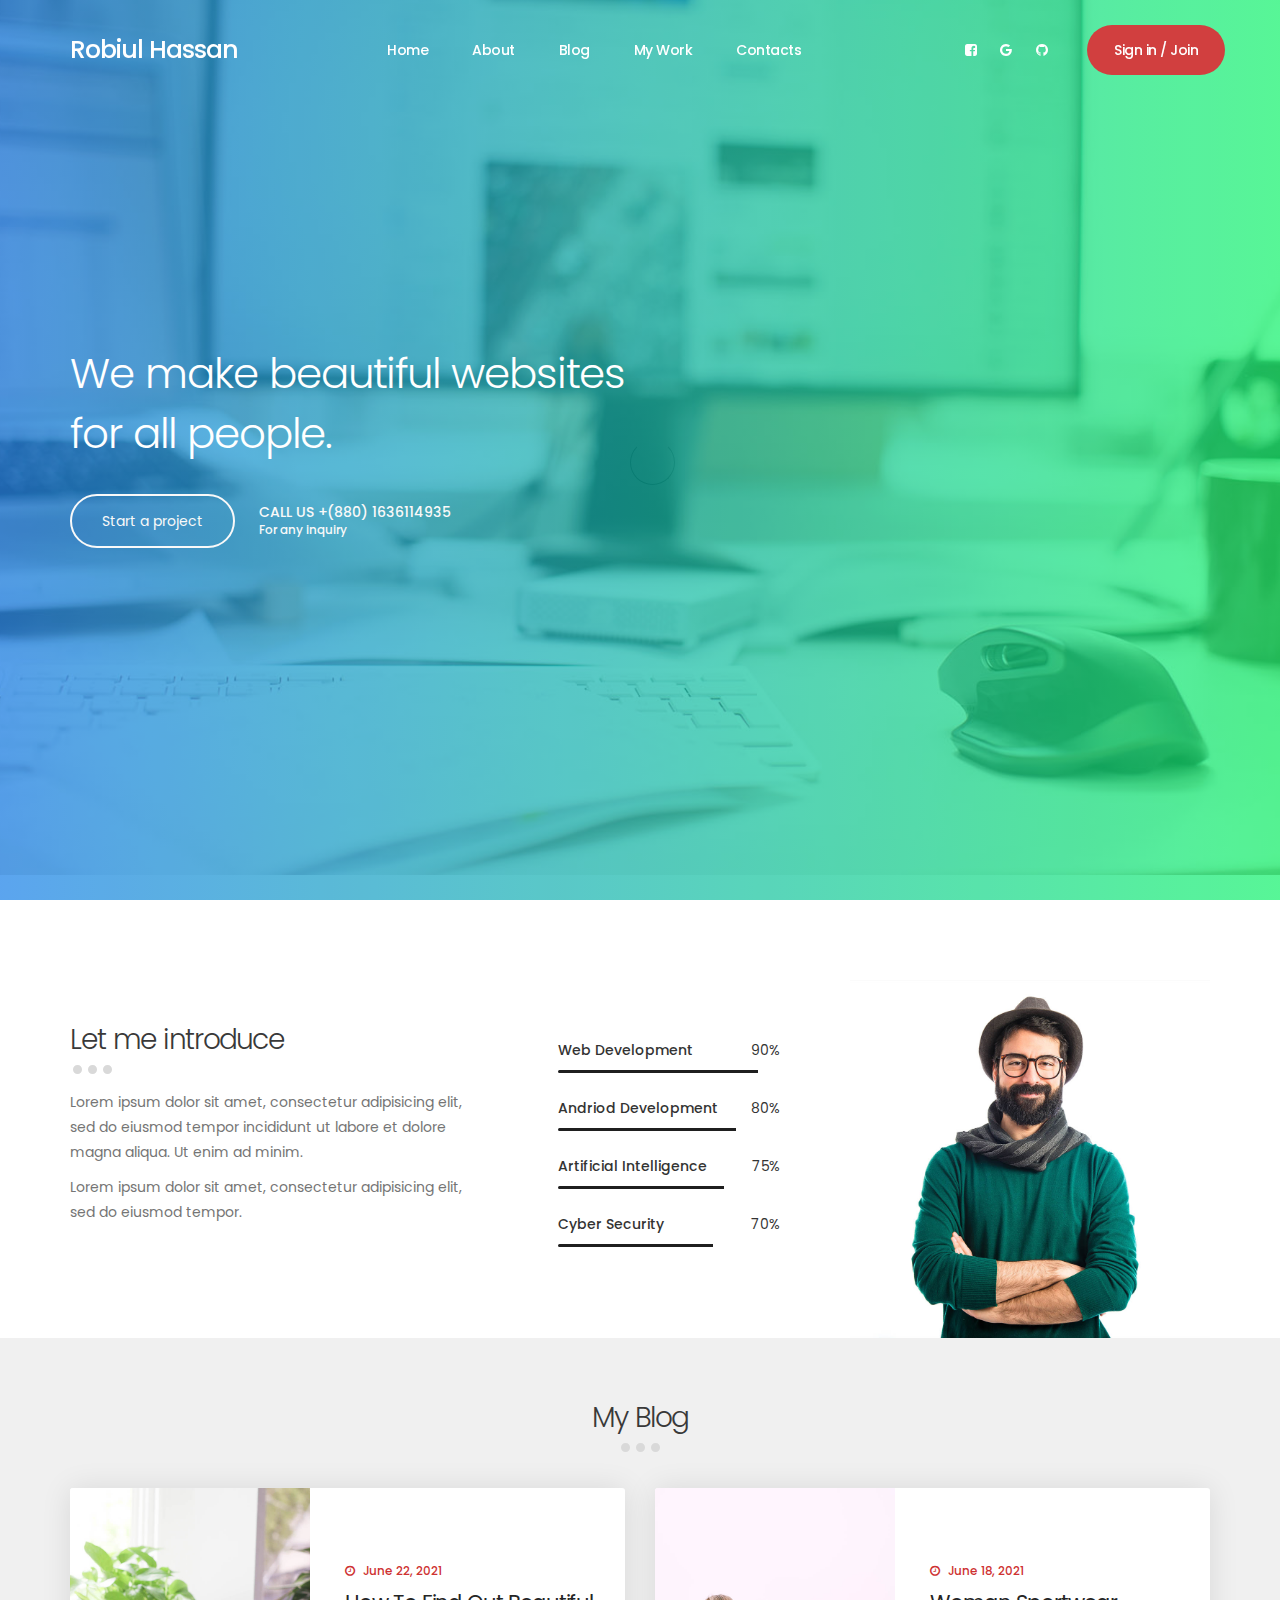
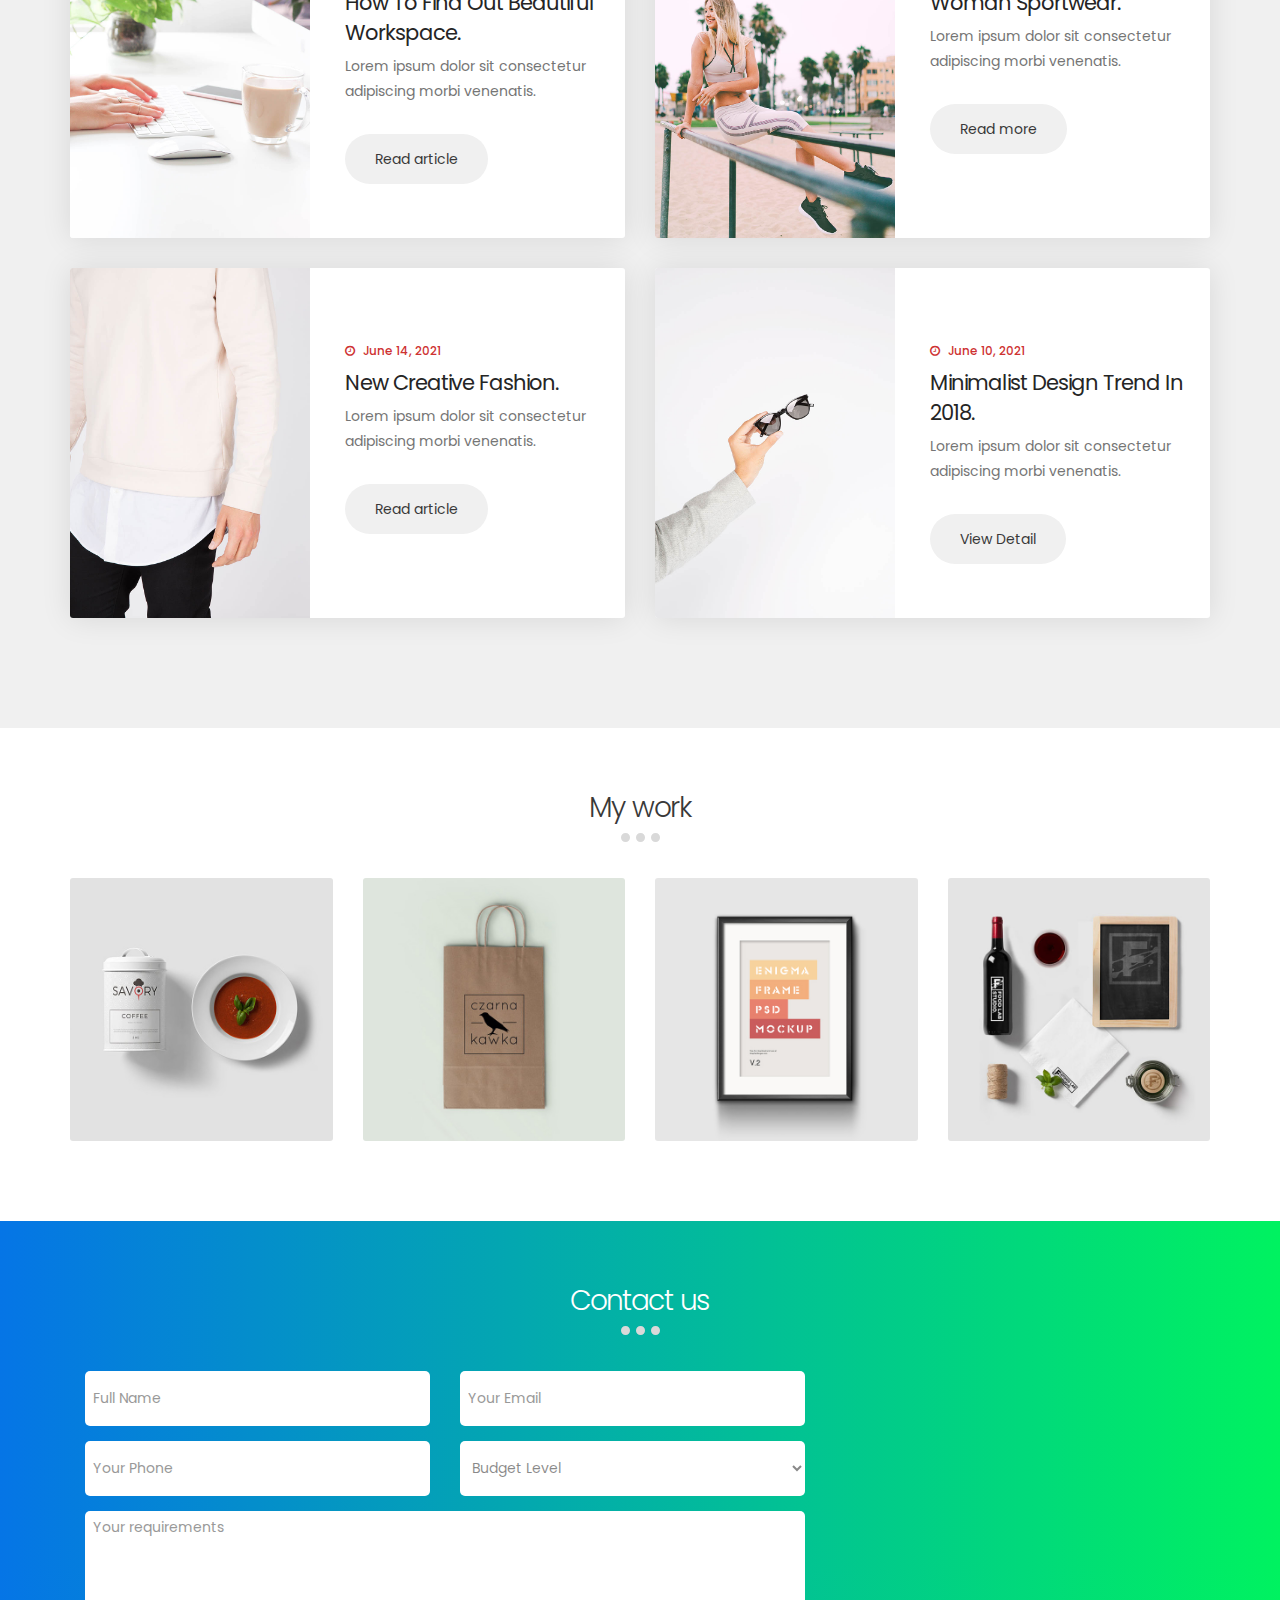
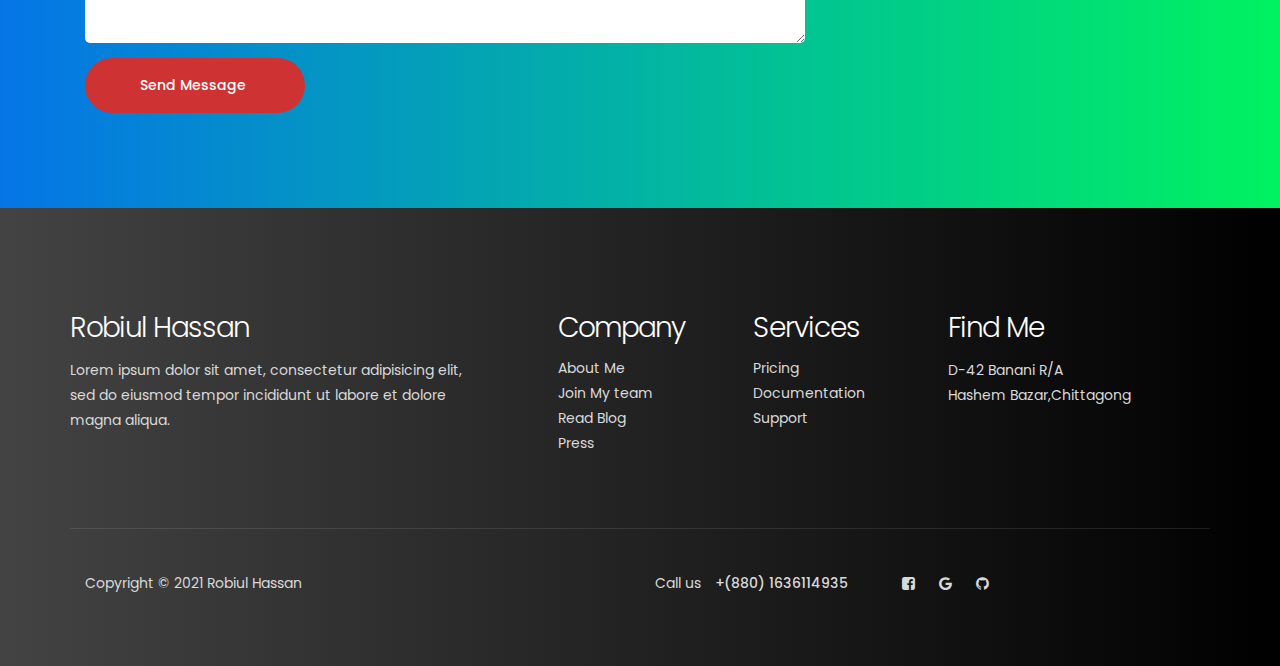
==== index.html @ 9028b3bd "Add files via upload" ====
<!DOCTYPE html>
<html lang="en">
<head>

     <title>Robiul Hassan - Landing Page Template</title>
<!-- 
Robiul Hassan Template 
http://www.templatemo.com/tm-509-Robiul Hassan
-->
     <meta charset="UTF-8">
     <meta http-equiv="X-UA-Compatible" content="IE=Edge">
     <meta name="description" content="">
     <meta name="keywords" content="">
     <meta name="author" content="">
     <meta name="viewport" content="width=device-width, initial-scale=1, maximum-scale=1">

     <link rel="stylesheet" href="css/bootstrap.min.css">
     <link rel="stylesheet" href="css/magnific-popup.css">
     <link rel="stylesheet" href="css/font-awesome.min.css">

     <!-- MAIN CSS -->
     <link rel="stylesheet" href="css/templatemo-style.css">
</head>
<body>

     <!-- PRE LOADER -->
     <section class="preloader">
          <div class="spinner">
               <span class="spinner-rotate"></span>
          </div>
     </section>


     <!-- MENU -->
     <section class="navbar custom-navbar navbar-fixed-top" role="navigation">
          <div class="container">

               <div class="navbar-header">
                    <button class="navbar-toggle" data-toggle="collapse" data-target=".navbar-collapse">
                         <span class="icon icon-bar"></span>
                         <span class="icon icon-bar"></span>
                         <span class="icon icon-bar"></span>
                    </button>

                    <!-- lOGO TEXT HERE -->
                    <a href="index.html" class="navbar-brand">Robiul Hassan</a>
               </div>

               <!-- MENU LINKS -->
               <div class="collapse navbar-collapse">
                    <ul class="nav navbar-nav navbar-nav-first">
                         <li><a href="#home" class="smoothScroll">Home</a></li>
                         <li><a href="#about" class="smoothScroll">About</a></li>
                         <li><a href="#blog" class="smoothScroll">Blog</a></li>
                         <li><a href="#work" class="smoothScroll">My Work</a></li>
                         <li><a href="#contact" class="smoothScroll">Contacts</a></li>
                    </ul>

                    <ul class="nav navbar-nav navbar-right">
                         <li><a href="https://www.facebook.com/mdrobiul.hassan.92102"><i class="fa fa-facebook-square"></i></a></li>
                         <li><a href="mailto:robiul110256@gmail.com"><i class="fa fa-google" aria-hidden="true"></i>
                         <li><a href="https://github.com/MDRobiulhassan/" class="fa fa-github"></a></li>
                         <li class="section-btn"><a href="#" data-toggle="modal" data-target="#modal-form">Sign in / Join</a></li>
                    </ul>
               </div>

          </div>
     </section>


     <!-- HOME -->
     <section id="home" data-stellar-background-ratio="0.5">
          <div class="overlay"></div>
          <div class="container">
               <div class="row">

                    <div class="col-md-6 col-sm-12">
                         <div class="home-info">
                              <h1>We make beautiful websites for all people.</h1>
                              <a href="#about" class="btn section-btn smoothScroll">Start a project</a>
                              <span>
                                   CALL US +(880) 1636114935
                                   <small>For any inquiry</small>
                              </span>
                         </div>
                    </div>

                    <div class="col-md-6 col-sm-12">
                         <div class="home-video">
                              <div class="embed-responsive embed-responsive-16by9">
                                   
                              </div>
                         </div>
                    </div>
                    
               </div>
          </div>
     </section>


     <!-- ABOUT -->
     <section id="about" data-stellar-background-ratio="0.5">
          <div class="container">
               <div class="row">

                    <div class="col-md-5 col-sm-6">
                         <div class="about-info">
                              <div class="section-title">
                                   <h2>Let me introduce</h2>
                                   <span class="line-bar">...</span>
                              </div>
                              <p>Lorem ipsum dolor sit amet, consectetur adipisicing elit, sed do eiusmod tempor incididunt ut labore et dolore magna aliqua. Ut enim ad minim.</p>
                              <p>Lorem ipsum dolor sit amet, consectetur adipisicing elit, sed do eiusmod tempor.</p>
                         </div>
                    </div>

                    <div class="col-md-3 col-sm-6">
                         <div class="about-info skill-thumb">

                              <strong>Web Development</strong>
                                   <span class="pull-right">90%</span>
                                        <div class="progress">
                                             <div class="progress-bar progress-bar-primary" role="progressbar" aria-valuenow="90" aria-valuemin="0" aria-valuemax="100" style="width: 90%;"></div>
                                        </div>

                              <strong>Andriod Development</strong>
                                   <span class="pull-right">80%</span>
                                        <div class="progress">
                                             <div class="progress-bar progress-bar-primary" role="progressbar" aria-valuenow="80" aria-valuemin="0" aria-valuemax="100" style="width: 80%;"></div>
                                        </div>

                              <strong>Artificial Intelligence</strong>
                                   <span class="pull-right">75%</span>
                                        <div class="progress">
                                             <div class="progress-bar progress-bar-primary" role="progressbar" aria-valuenow="75" aria-valuemin="0" aria-valuemax="100" style="width: 75%;"></div>
                                        </div>

                              <strong>Cyber Security</strong>
                                   <span class="pull-right">70%</span>
                                        <div class="progress">
                                             <div class="progress-bar progress-bar-primary" role="progressbar" aria-valuenow="70" aria-valuemin="0" aria-valuemax="100" style="width: 70%;"></div>
                                        </div>

                         </div>
                    </div>

                    <div class="col-md-4 col-sm-12">
                         <div class="about-image">
                              <img src="images/about-image.jpg" class="img-responsive" alt="">
                         </div>
                    </div>
                    
               </div>
          </div>
     </section>


     <!-- BLOG -->
     <section id="blog" data-stellar-background-ratio="0.5">
          <div class="container">
               <div class="row">

                    <div class="col-md-12 col-sm-12">
                         <div class="section-title">
                              <h2>My Blog</h2>
                              <span class="line-bar">...</span>
                         </div>
                    </div>

                    <div class="col-md-6 col-sm-6">
                         <!-- BLOG THUMB -->
                         <div class="media blog-thumb">
                              <div class="media-object media-left">
                                   <a href="blog-detail.html"><img src="images/blog-image1.jpg" class="img-responsive" alt=""></a>
                              </div>
                              <div class="media-body blog-info">
                                   <small><i class="fa fa-clock-o"></i> June 22, 2021</small>
                                   <h3><a href="blog-detail.html">How To Find Out Beautiful Workspace.</a></h3>
                                   <p>Lorem ipsum dolor sit consectetur adipiscing morbi venenatis.</p>
                                   <a href="#" class="btn section-btn">Read article</a>
                              </div>
                         </div>
                    </div>

                    <div class="col-md-6 col-sm-6">
                         <!-- BLOG THUMB -->
                         <div class="media blog-thumb">
                              <div class="media-object media-left">
                                   <a href="blog-detail.html"><img src="images/blog-image2.jpg" class="img-responsive" alt=""></a>
                              </div>
                              <div class="media-body blog-info">
                                   <small><i class="fa fa-clock-o"></i> June 18, 2021</small>
                                   <h3><a href="blog-detail.html">woman sportwear.</a></h3>
                                   <p>Lorem ipsum dolor sit consectetur adipiscing morbi venenatis.</p>
                                   <a href="#" class="btn section-btn">Read more</a>
                              </div>
                         </div>
                    </div>

                    <div class="col-md-6 col-sm-6">
                         <!-- BLOG THUMB -->
                         <div class="media blog-thumb">
                              <div class="media-object media-left">
                                   <a href="blog-detail.html"><img src="images/blog-image3.jpg" class="img-responsive" alt=""></a>
                              </div>
                              <div class="media-body blog-info">
                                   <small><i class="fa fa-clock-o"></i> June 14, 2021</small>
                                   <h3><a href="blog-detail.html">new creative fashion.</a></h3>
                                   <p>Lorem ipsum dolor sit consectetur adipiscing morbi venenatis.</p>
                                   <a href="#" class="btn section-btn">Read article</a>
                              </div>
                         </div>
                    </div>

                    <div class="col-md-6 col-sm-6">
                         <!-- BLOG THUMB -->
                         <div class="media blog-thumb">
                              <div class="media-object media-left">
                                   <a href="blog-detail.html"><img src="images/blog-image4.jpg" class="img-responsive" alt=""></a>
                              </div>
                              <div class="media-body blog-info">
                                   <small><i class="fa fa-clock-o"></i> June 10, 2021</small>
                                   <h3><a href="blog-detail.html">minimalist design trend in 2018.</a></h3>
                                   <p>Lorem ipsum dolor sit consectetur adipiscing morbi venenatis.</p>
                                   <a href="#" class="btn section-btn">View Detail</a>
                              </div>
                         </div>
                    </div>
                    
               </div>
          </div>
     </section>


     <!-- WORK -->
     <section id="work" data-stellar-background-ratio="0.5">
          <div class="container">
               <div class="row">

                    <div class="col-md-12 col-sm-12">
                         <div class="section-title">
                              <h2>My work</h2>
                              <span class="line-bar">...</span>
                         </div>
                    </div>

                    <div class="col-md-3 col-sm-6">
                         <!-- WORK THUMB -->
                         <div class="work-thumb">
                              <a href="images/work-image1.jpg" class="image-popup">
                                   <img src="images/work-image1.jpg" class="img-responsive" alt="Work">

                                   <div class="work-info">
                                        <h3>Clean &amp; Minimal</h3>
                                        <small>Product Design</small>
                                   </div>
                              </a>
                         </div>
                    </div>

                    <div class="col-md-3 col-sm-6">
                         <!-- WORK THUMB -->
                         <div class="work-thumb">
                              <a href="images/work-image2.jpg" class="image-popup">
                                   <img src="images/work-image2.jpg" class="img-responsive" alt="Work">

                                   <div class="work-info">
                                        <h3>Studio Bag</h3>
                                        <small>Branding</small>
                                   </div>
                              </a>
                         </div>
                    </div>

                    <div class="col-md-3 col-sm-6">
                         <!-- WORK THUMB -->
                         <div class="work-thumb">
                              <a href="images/work-image3.jpg" class="image-popup">
                                   <img src="images/work-image3.jpg" class="img-responsive" alt="Work">

                                   <div class="work-info">
                                        <h3>Frame Design</h3>
                                        <small>Photography</small>
                                   </div>
                              </a>
                         </div>
                    </div>

                    <div class="col-md-3 col-sm-6">
                         <!-- WORK THUMB -->
                         <div class="work-thumb">
                              <a href="images/work-image4.jpg" class="image-popup">
                                   <img src="images/work-image4.jpg" class="img-responsive" alt="Work">

                                   <div class="work-info">
                                        <h3>Paint Work</h3>
                                        <small>Art, Design</small>
                                   </div>
                              </a>
                         </div>
                    </div>

               </div>
          </div>
     </section>

     <!-- CONTACT -->
     <section id="contact" data-stellar-background-ratio="0.5">
          <div class="container">
               <div class="row">

                    <div class="col-md-12 col-sm-12">
                         <div class="section-title">
                              <h2>Contact us</h2>
                              <span class="line-bar">...</span>
                         </div>
                    </div>

                    <div class="col-md-8 col-sm-8">
                        
                         <!-- CONTACT FORM HERE -->
                         <form id="contact-form" role="form" action="#" method="post">
                              <div class="col-md-6 col-sm-6">
                                   <input type="text" class="form-control" placeholder="Full Name" id="cf-name" name="cf-name" required="">
                              </div>

                              <div class="col-md-6 col-sm-6">
                                   <input type="email" class="form-control" placeholder="Your Email" id="cf-email" name="cf-email" required="">
                              </div>

                              <div class="col-md-6 col-sm-6">
                                   <input type="tel" class="form-control" placeholder="Your Phone" id="cf-number" name="cf-number" required="">
                              </div>

                              <div class="col-md-6 col-sm-6">
                                   <select class="form-control" id="cf-budgets" name="cf-budgets">
                                        <option>Budget Level</option>
                                        <option>$500 to $1,000</option>
                                        <option>$1,000 to $2,200</option>
                                        <option>$2,200 to $4,500</option>
                                        <option>$4,500 to $7,500</option>
                                        <option>$7,500 to $12,000</option>
                                        <option>$12,000 or more</option>
                                   </select>
                              </div>

                              <div class="col-md-12 col-sm-12">
                                   <textarea class="form-control" rows="6" placeholder="Your requirements" id="cf-message" name="cf-message" required=""></textarea>
                              </div>

                              <div class="col-md-4 col-sm-12">
                                   <input type="submit" class="form-control" name="submit" value="Send Message">
                              </div>

                         </form>
                    </div>

                    <div class="col-md-4 col-sm-4">
                         <div class="google-map">
	<!-- How to change your own map point
            1. Go to Google Maps
            2. Click on your location point
            3. Click "Share" and choose "Embed map" tab
            4. Copy only URL and paste it within the src="" field below
	-->
     <iframe src="https://www.google.com/maps/embed?pb=!1m18!1m12!1m3!1d3689.256451373388!2d91.82750571483992!3d22.3816876455918!2m3!1f0!2f0!3f0!3m2!1i1024!2i768!4f13.1!3m3!1m2!1s0x30acd9b705646ce1%3A0xad4dad7aaeb12088!2sBanani%20Housing%20Society%2C%20Aturar%20Dipo!5e0!3m2!1sen!2sbd!4v1624815375273!5m2!1sen!2sbd" width="600" height="450" style="border:0;" allowfullscreen="" loading="lazy"></iframe>
                         </div>
                    </div>

               </div>
          </div>
     </section>


     <!-- FOOTER -->
     <footer data-stellar-background-ratio="0.5">
          <div class="container">
               <div class="row">

                    <div class="col-md-5 col-sm-12">
                         <div class="footer-thumb footer-info"> 
                              <h2>Robiul Hassan</h2>
                              <p>Lorem ipsum dolor sit amet, consectetur adipisicing elit, sed do eiusmod tempor incididunt ut labore et dolore magna aliqua.</p>
                         </div>
                    </div>

                    <div class="col-md-2 col-sm-4"> 
                         <div class="footer-thumb"> 
                              <h2>Company</h2>
                              <ul class="footer-link">
                                   <li><a href="#">About Me</a></li>
                                   <li><a href="#">Join My team</a></li>
                                   <li><a href="#">Read Blog</a></li>
                                   <li><a href="#">Press</a></li>
                              </ul>
                         </div>
                    </div>

                    <div class="col-md-2 col-sm-4"> 
                         <div class="footer-thumb"> 
                              <h2>Services</h2>
                              <ul class="footer-link">
                                   <li><a href="#">Pricing</a></li>
                                   <li><a href="#">Documentation</a></li>
                                   <li><a href="#">Support</a></li>
                              </ul>
                         </div>
                    </div>

                    <div class="col-md-3 col-sm-4"> 
                         <div class="footer-thumb"> 
                              <h2>Find Me</h2>
                              <p>D-42 Banani R/A<br> Hashem Bazar,Chittagong</p>
                         </div>
                    </div>                    

                    <div class="col-md-12 col-sm-12">
                         <div class="footer-bottom">
                              <div class="col-md-6 col-sm-5">
                                   <div class="copyright-text"> 
                                        <p>Copyright &copy; 2021 Robiul Hassan</p>
                                   </div>
                              </div>
                              <div class="col-md-6 col-sm-7">
                                   <div class="phone-contact"> 
                                        <p>Call us <span>+(880) 1636114935</span></p>
                                   </div>
                                   <ul class="social-icon">
                                        <li><a href="https://www.facebook.com/mdrobiul.hassan.92102" class="fa fa-facebook-square" attr="facebook icon"></a></li>
                                        <li><a href="mailto:robiul110256@gmail.com" class="fa fa-google"></a></li>
                                        <li><a href="https://github.com/MDRobiulhassan/" class="fa fa-github"></a></li>
                                   </ul>
                              </div>
                         </div>
                    </div>
                    
               </div>
          </div>
     </footer>


     <!-- MODAL -->
     <section class="modal fade" id="modal-form" tabindex="-1" role="dialog" aria-labelledby="myModalLabel" aria-hidden="true">
          <div class="modal-dialog modal-lg">
               <div class="modal-content modal-popup">

                    <div class="modal-header">
                         <button type="button" class="close" data-dismiss="modal" aria-label="Close">
                              <span aria-hidden="true">&times;</span>
                         </button>
                    </div>

                    <div class="modal-body">
                         <div class="container-fluid">
                              <div class="row">

                                   <div class="col-md-12 col-sm-12">
                                        <div class="modal-title">
                                             <h2>Robiul Hassan Co</h2>
                                        </div>

                                        <!-- NAV TABS -->
                                        <ul class="nav nav-tabs" role="tablist">
                                             <li class="active"><a href="#sign_up" aria-controls="sign_up" role="tab" data-toggle="tab">Create an account</a></li>
                                             <li><a href="#sign_in" aria-controls="sign_in" role="tab" data-toggle="tab">Sign In</a></li>
                                        </ul>

                                        <!-- TAB PANES -->
                                        <div class="tab-content">
                                             <div role="tabpanel" class="tab-pane fade in active" id="sign_up">
                                                  <form action="#" method="post">
                                                       <input type="text" class="form-control" name="name" placeholder="Name" required>
                                                       <input type="telephone" class="form-control" name="telephone" placeholder="Telephone" required>
                                                       <input type="email" class="form-control" name="email" placeholder="Email" required>
                                                       <input type="password" class="form-control" name="password" placeholder="Password" required>
                                                       <input type="submit" class="form-control" name="submit" value="Submit Button">
                                                  </form>
                                             </div>

                                             <div role="tabpanel" class="tab-pane fade in" id="sign_in">
                                                  <form action="#" method="post">
                                                       <input type="email" class="form-control" name="email" placeholder="Email" required>
                                                       <input type="password" class="form-control" name="password" placeholder="Password" required>
                                                       <input type="submit" class="form-control" name="submit" value="Submit Button">
                                                       <a href="https://www.facebook.com/templatemo">Forgot your password?</a>
                                                  </form>
                                             </div>
                                        </div>
                                   </div>

                              </div>
                         </div>
                    </div>

               </div>
          </div>
     </section>

     <!-- SCRIPTS -->
     <script src="js/jquery.js"></script>
     <script src="js/bootstrap.min.js"></script>
     <script src="js/jquery.stellar.min.js"></script>
     <script src="js/jquery.magnific-popup.min.js"></script>
     <script src="js/smoothscroll.js"></script>
     <script src="js/custom.js"></script>

</body>
</html>
---- css/templatemo-style.css ----
/*

Robiul Hassan Template 

http://www.templatemo.com/tm-509-Robiul Hassan

*/  
  @import url('https://fonts.googleapis.com/css?family=Poppins:400,500,600');

  body {
    background: #ffffff;
    font-family: 'Poppins', sans-serif;
    overflow-x: hidden;
  }


  /*---------------------------------------
     TYPOGRAPHY              
  -----------------------------------------*/

  h1,h2,h3,h4,h5,h6 {
    font-weight: 300;
    line-height: inherit;
    letter-spacing: -1px;
  }

  h1 {
    color: #292929;
    font-size: 3em;
    margin-bottom: 30px;
  }

  h2 {
    color: #393939;
    font-size: 2em;
  }

  h3 {
    color: #505050;
    font-size: 1.5em;
    font-weight: 500;
    margin-bottom: 0;
  }

  h4 {
    color: #696969;
    font-size: 18px;
    line-height: normal;
  }

  p {
    color: #757575;
    font-size: 14px;
    font-weight: normal;
    line-height: 25px;
  }

  strong {
    font-weight: 500;
  }


  /*---------------------------------------
     GENERAL               
  -----------------------------------------*/

  * {
    -webkit-box-sizing: border-box;
    -moz-box-sizing: border-box;
    box-sizing: border-box;
  }

  *:before,
  *:after {
    -webkit-box-sizing: border-box;
    -moz-box-sizing: border-box;
    box-sizing: border-box;
  }

  a {
    color: #252525;
    font-weight: normal;
    -webkit-transition: 0.5s;
    transition: 0.5s;
    text-decoration: none !important;
  }

  a:hover, a:active, a:focus {
    color: #ce3232;
    outline: none;
  }

  .section-title {
    margin-bottom: 60px;
  }

  .section-title h2 {
    margin-top: 0;
    margin-bottom: 10px;
    line-height: 0;
  }

  .section-title .line-bar {
    color: #d9d9d9;
    display: block;
    font-size: 5em;
    line-height: 0;
  }

  .section-btn {
    background: #ce3232;
    border: 0;
    border-radius: 100px;
    color: #ffffff;
    cursor: pointer;
    font-size: inherit;
    font-weight: normal;
    padding: 15px 30px;
    -webkit-transition: 0.5s;
    transition: 0.5s;
  }

  .section-btn:hover,
  .section-btn:focus {
    background: #00F260;  /* fallback for old browsers */
    background: -webkit-linear-gradient(to right, #0575E6, #00F260);  /* Chrome 10-25, Safari 5.1-6 */
    background: linear-gradient(to right, #0575E6, #00F260); /* W3C, IE 10+/ Edge, Firefox 16+, Chrome 26+, Opera 12+, Safari 7+ */
    border-color: transparent;
    color: #393939;
  }

  .overlay {
    background: #00F260;  /* fallback for old browsers */
    background: -webkit-linear-gradient(to right, #0575E6, #00F260);  /* Chrome 10-25, Safari 5.1-6 */
    background: linear-gradient(to right, #0575E6, #00F260); /* W3C, IE 10+/ Edge, Firefox 16+, Chrome 26+, Opera 12+, Safari 7+ */
    opacity: 0.7;
    position: absolute;
    width: 100%;
    height: 100%;
    top: 0;
    right: 0;
    left: 0;
  }

  section {
    padding-top: 80px;
    padding-bottom: 80px;
    text-align: center;
  }


  /*---------------------------------------
       PRE LOADER              
  -----------------------------------------*/

  .preloader {
    position: fixed;
    top: 0;
    left: 0;
    width: 100%;
    height: 100%;
    z-index: 99999;
    display: flex;
    flex-flow: row nowrap;
    justify-content: center;
    align-items: center;
    background: none repeat scroll 0 0 #ffffff;
  }

  .spinner {
    border: 1px solid transparent;
    border-radius: 3px;
    position: relative;
  }

  .spinner:before {
    content: '';
    box-sizing: border-box;
    position: absolute;
    top: 50%;
    left: 50%;
    width: 45px;
    height: 45px;
    margin-top: -10px;
    margin-left: -10px;
    border-radius: 50%;
    border: 1px solid #575757;
    border-top-color: #ffffff;
    animation: spinner .9s linear infinite;
  }

  @-webkit-@keyframes spinner {
    to {transform: rotate(360deg);}
  }

  @keyframes spinner {
    to {transform: rotate(360deg);}
  }


  /*---------------------------------------
      MENU              
  -----------------------------------------*/

  .custom-navbar {
    border: none;
    margin-bottom: 0;
    padding: 25px 0;
  }

  .custom-navbar .navbar-brand {
    color: #ffffff;
    font-size: 25px;
    font-weight: 500;
    letter-spacing: -1px;
  }

  .top-nav-collapse {
    background: #ffffff;
  }

  .custom-navbar .navbar-nav.navbar-nav-first {
    margin-left: 8em;
  }

  .custom-navbar .navbar-nav.navbar-right li a {
    padding-right: 12px;
    padding-left: 12px;
  }

  .custom-navbar .section-btn {
    padding: 15px;
    margin-left: 2em;
  }

  .custom-navbar .section-btn:hover {
    background: #000000;  /* fallback for old browsers */
    background: -webkit-linear-gradient(to right, #434343, #000000);  /* Chrome 10-25, Safari 5.1-6 */
    background: linear-gradient(to right, #434343, #000000); /* W3C, IE 10+/ Edge, Firefox 16+, Chrome 26+, Opera 12+, Safari 7+ */
  }

  .custom-navbar .section-btn a {
    padding: 0;
  }

  .custom-navbar .nav .section-btn a:hover {
    color: #ffffff;
  }

  .custom-navbar .nav li a {
    font-size: 14px;
    font-weight: 500;
    color: #ffffff;
    letter-spacing: -0.5px;
    padding-right: 22px;
    padding-left: 22px;
  }

  .custom-navbar .nav li a:hover {
    background: transparent;
    color: #ce3232;
  }

  .custom-navbar .navbar-nav > li > a:hover,
  .custom-navbar .navbar-nav > li > a:focus {
    background-color: transparent;
  }

  .custom-navbar .nav li.active > a {
    background-color: transparent;
    color: #ce3232;
  }

  .custom-navbar .navbar-toggle {
    border: none;
    padding-top: 10px;
  }

  .custom-navbar .navbar-toggle {
    background-color: transparent;
  }

  .custom-navbar .navbar-toggle .icon-bar {
    background: #252525;
    border-color: transparent;
  }

  @media(min-width:768px) {
    .custom-navbar {
      border-bottom: 0;
      background: 0 0; 
    }

    .custom-navbar.top-nav-collapse {
      background: #ffffff;
      -webkit-box-shadow: 0 1px 30px rgba(0, 0, 0, 0.1);
      -moz-box-shadow: 0 1px 30px rgba(0, 0, 0, 0.1);
      box-shadow: 0 1px 30px rgba(0, 0, 0, 0.1);
      padding: 12px 0;
    }

    .top-nav-collapse .navbar-brand {
      color: #252525;
    }

    .top-nav-collapse .nav li a {
      color: #575757;
    }

    .top-nav-collapse .nav .section-btn a {
      color: #ffffff;
    }
  }



  /*---------------------------------------
      HOME              
  -----------------------------------------*/

  #home {
    background: url('../images/home-bg.jpg') no-repeat center center;
    background-size: cover;
    vertical-align: middle;
    display: -webkit-box;
    display: -webkit-flex;
    display: -ms-flexbox;
    display: flex;
    -webkit-box-align: center;
    -webkit-align-items: center;
    -ms-flex-align: center;
    align-items: center;
    min-height: 100vh;
    position: relative;
    overflow: hidden;
    padding-top: 10em;
    text-align: left;
  }

  #home h1 {
    color: #ffffff;
  }

  .home-info .section-btn {
    background: transparent;
    border: 2px solid #f9f9f9;
    color: #f9f9f9;
  }

  .home-info .section-btn:hover,
  .home-info .section-btn:focus {
    background: #ce3232;
    border-color: transparent;
    color: #ffffff;
  }

  .home-info span {
    display: inline-block;
    vertical-align: middle;
    color: #f9f9f9;
    font-weight: 500;
    margin-left: 20px; 
  }

  .home-info span small {
    display: block;
  }



  /*---------------------------------------
      ABOUT              
  -----------------------------------------*/

  #about {
    text-align: left;
    padding-bottom: 0;
  }

  #about .about-info:first-child {
    margin-right: 40px;
  }

  .about-info .section-title {
    margin: 40px 0 40px 0;
  }

  .about-info {
    margin-top: 60px;
  }

  .skill-thumb strong {
    display: inline-block;
    margin-bottom: 10px;
  }

  .skill-thumb .progress {
    background: #ffffff;
    border-radius: 5px;
    box-shadow: none;
    height: 3px;
    margin-bottom: 25px;
  }

  .skill-thumb .progress-bar {
    background: #1f1f1f;
    box-shadow: none;
  }



  /*---------------------------------------
      WORK             
  -----------------------------------------*/

  .work-info img {
    width: 100%;
    border-radius: 100%;
  }

  #work .work-thumb {
    overflow: hidden;
    position: relative;
    cursor: pointer;
    border-radius: 3px;
  }

  .work-thumb .work-info {
    position: absolute;
    top: 0px;
    left: 0px;
    right: 0px;
    bottom: 0px;
    display: flex;
    align-items: center;
    justify-content: center;
    flex-direction: column;
    text-align: center;
  }

  .work-thumb .work-info:after {
    position: absolute;
    top: 0px;
    left: 0px;
    right: 0px;
    bottom: 0px;
    content: "";
    background: #ce3232;
    opacity: 0;
    transition: 0.5s;
  }

  .work-thumb .work-info:hover::after {
    opacity: 0.9;
  }

  .work-thumb .work-info h3,
  .work-thumb .work-info small {
    transform: translateY(100%);
    opacity: 0;
    display: block;
    transition: 0.5s 0.2s;
    color: #ffffff;
    z-index: 2;
    position: relative;
  }

  .work-thumb .work-info small {
    color: #d9d9d9;
    text-transform: uppercase;
    font-size: 12px;
    font-weight: 500;
    letter-spacing: 1px;
    margin-top: 3px;
  }

  .work-thumb:hover .work-info h3,
  .work-thumb:hover .work-info small {
    transform: translateY(0px);
    opacity: 1;
  }



  /*---------------------------------------
      BLOG             
  -----------------------------------------*/

  #blog {
    background: #f0f0f0;
  }

  #blog-header,
  #blog-detail {
    text-align: left;
  }

  #blog-header {
    background: url('../images/blog-header-bg.jpg') no-repeat center center;
    background-size: cover;
    display: -webkit-box;
    display: -webkit-flex;
    display: -ms-flexbox;
    display: flex;
    -webkit-box-align: center;
    -webkit-align-items: center;
    -ms-flex-align: center;
    align-items: center;
    height: 65vh;
    color: #ffffff;
    position: relative;
    padding-top: 12em;
  }

  #blog-header h2 {
    color: #ffffff;
  }

  .blog-thumb {
    background: #ffffff;
    -webkit-box-shadow: 0 1px 30px rgba(0, 0, 0, 0.1);
    -moz-box-shadow: 0 1px 30px rgba(0, 0, 0, 0.1);
    box-shadow: 0 1px 30px rgba(0, 0, 0, 0.1);
    border-radius: 3px;
    text-align: left;
    margin-bottom: 30px;
    height: 350px;
  }

  .media.blog-thumb .media-left {
    width: 45%;
  }

  .blog-thumb small {
    color: #ce3232;
    font-weight: 500;
    display: block;
  }

  .blog-thumb small .fa {
    margin-right: 5px;
  }

  .blog-thumb h4 {
    margin-top: 2px;
    margin-bottom: 0px;
  }

  #blog-detail h2 {
    padding: 25px 0 10px 0;
  }

  .blog-info {
    padding: 75px 25px;
  }

  .blog-info h3 {
    margin: 0;
    padding: 8px 0 6px 0;
    text-transform: capitalize;
  }

  .blog-info .section-btn {
    background: #f0f0f0;
    color: #393939;
    margin-top: 20px;
  }

  .blog-info .section-btn:hover {
    background: #00F260;  /* fallback for old browsers */
    background: -webkit-linear-gradient(to right, #0575E6, #00F260);  /* Chrome 10-25, Safari 5.1-6 */
    background: linear-gradient(to right, #0575E6, #00F260); /* W3C, IE 10+/ Edge, Firefox 16+, Chrome 26+, Opera 12+, Safari 7+ */
    color: #ffffff;
  }

  .blog-thumb ul {
    margin: 32px 12px 22px 0px;
  }

  .blog-thumb ul li {
    list-style: square;
    font-weight: normal;
    padding: 4px 12px 4px 0px;
  }

  .blog-social-share {
    text-align: center;
    padding-top: 22px;
  }

  .blog-social-share .btn {
    border-radius: 100px;
    border: none;
    font-size: 10px;
    letter-spacing: 0.5px;
    text-transform: uppercase;
    margin: 20px 6px;
    padding: 10px 16px;
  }

  .blog-social-share .btn-primary {
    background: #3b5998;
  }

  .blog-social-share .btn-success {
    background: #1da1f2;
  }

  .blog-social-share .btn-danger {
    background: #dd4b39;
  }

  .blog-social-share a .fa {
    padding-right: 4px;
  }

  .blog-ads {
    background: #f9f9f9;
    border-right: 4px solid #2b2b2b;
    padding: 42px;
    text-align: center;
    margin: 26px 0 26px 0;
  }

  .blog-ads h4 {
    font-size: 18px;
  }



  /*---------------------------------------
      CONTACTS             
  -----------------------------------------*/

  #contact {
    background: #00F260;  /* fallback for old browsers */
    background: -webkit-linear-gradient(to right, #0575E6, #00F260);  /* Chrome 10-25, Safari 5.1-6 */
    background: linear-gradient(to right, #0575E6, #00F260); /* W3C, IE 10+/ Edge, Firefox 16+, Chrome 26+, Opera 12+, Safari 7+ */
  }

  #contact .section-title h2 {
    color: #ffffff;
  }

  .google-map {
    border-radius: 100%;
    width: 300px;
    height: 300px;
    overflow: hidden;
    margin: 0 auto;
  }

  .google-map iframe {
    border: 0;
    width: 300px;
    height: 300px;
  }

  #contact .form-control {
    border: 0;
    border-radius: 5px;
    box-shadow: none;
    color: rgba(20,20,20,0.5);
    font-size: 14px;
    font-weight: normal;
    margin-bottom: 15px;
    padding-left: 8px;
  }

  #contact input,
  #contact select {
    height: 55px;
  }

  #contact select {
    color: rgba(20,20,20,0.5);
  }

  #contact input[type='submit'] {
    background: #ce3232;
    border-radius: 100px;
    color: #ffffff;
    font-weight: 500;
  }



  /*---------------------------------------
     FOOTER              
  -----------------------------------------*/

  footer {
    background: #000000;  /* fallback for old browsers */
    background: -webkit-linear-gradient(to right, #434343, #000000);  /* Chrome 10-25, Safari 5.1-6 */
    background: linear-gradient(to right, #434343, #000000); /* W3C, IE 10+/ Edge, Firefox 16+, Chrome 26+, Opera 12+, Safari 7+ */
    position: relative;
    padding-top: 80px;
    padding-bottom: 60px;
  }

  footer h2 {
    color: #ffffff;
  }

  .footer-link {
    margin: 0;
    padding: 0;
  }

  .footer-link li {
    display: block;
    list-style: none;
    margin: 5px 10px 5px 0;
  }

  footer p,
  footer span,
  .footer-link li a {
    color: #d9d9d9;
  }

  .copyright-text p,
  .footer-bottom .phone-contact p {
    font-size: 14px;
  }

  .footer-info p {
    margin-right: 4em;
  }

  .footer-bottom {
    border-top: 1px solid rgba(255,255,255,0.1);
    margin-top: 5em;
    padding-top: 3em;
  }

  .footer-bottom .phone-contact,
  .footer-bottom .social-icon {
    display: inline-block;
    vertical-align: top;
  }

  .footer-bottom .phone-contact {
    margin-right: 40px;
  }

  .footer-bottom .phone-contact span {
    font-weight: 500;
    display: inline-block;
    margin-left: 10px;
  }


  /*---------------------------------------
     SOCIAL ICON              
  -----------------------------------------*/

  .social-icon {
    position: relative;
    padding: 0;
    margin: 0;
  }

  .social-icon li {
    display: inline-block;
    list-style: none;
  }

  .social-icon li a {
    border-radius: 100px;
    color: #d9d9d9;
    font-size: 15px;
    text-decoration: none;
    position: relative;
    margin: 5px 10px;
  }

  .social-icon li a:hover {
    color: #ce3232;
  }


  /*---------------------------------------
      MODAL FORM             
  -----------------------------------------*/

  @media (min-width: 992px) {
    .modal-dialog {
      width: 420px;
    }
  }

  .modal-open .modal {
    padding-left: 0 !important;
  }

  .modal-dialog .modal-content {
    background: #000000;  /* fallback for old browsers */
    background: -webkit-linear-gradient(to right, #434343, #000000);  /* Chrome 10-25, Safari 5.1-6 */
    background: linear-gradient(to right, #434343, #000000); /* W3C, IE 10+/ Edge, Firefox 16+, Chrome 26+, Opera 12+, Safari 7+ */
    border: none;
    border-radius: 2px;
    text-align: center;
    position: relative;
    padding: 2em;
  }

  .modal-header, .modal-footer {
    border-bottom: 0;
    padding: 0;
  }

  .modal-dialog .modal-body {
    padding: 0;
  }

  .modal-dialog .modal-body a {
    color: #d9d9d9;
  }

  .modal .close {
    color: #999;
    font-size: 40px;
    font-weight: 300;
    text-shadow: none;
    opacity: 1;
    position: absolute;
    top: 15px;
    right: 15px;
    z-index: 100;
    outline: none;
  }

  .modal-dialog .modal-title {
    margin-bottom: 20px;
  }

  .modal-dialog .modal-title h2 {
    color: #ffffff;
  }

  .modal-dialog .nav-tabs {
    display: inline-block;
  }

  .modal-dialog .nav-tabs > li > a {
    border: 0;
    color: #999999;
    margin-right: 0;
  }

  .modal-dialog .nav-tabs > li.active > a, 
  .modal-dialog .nav-tabs > li.active > a:hover, 
  .modal-dialog .nav-tabs > li.active > a:focus,
  .modal-dialog .nav>li>a:focus, 
  .modal-dialog .nav>li>a:hover {
    color: #ffffff;
    background-color: transparent;
    border: none;
    border-bottom: 1px solid #ce3232;
  }

  .modal-dialog .tab-content {
    padding-top: 20px;
  }

  .modal-dialog form .form-control {
    border-radius: 5px;
    border: 1px solid #595959;
    background: transparent;
    box-shadow: none;
    margin: 15px 0 15px 0;
    height: 50px;
  }

  .modal-dialog form .form-control:hover,
  .modal-dialog form .form-control:focus {
    border-color: #ffffff;
  }

  .modal-dialog form input[type="submit"] {
    background: #ce3232;
    border-color: transparent;
    border-radius: 100px;
    color: #ffffff;
    margin-top: 20px;
  }


  /*---------------------------------------
     RESPONSIVE STYLES              
  -----------------------------------------*/

  @media screen and (max-width: 1170px) {

    .custom-navbar .navbar-nav.navbar-nav-first {
      margin-left: inherit;
    }
  }

  @media screen and (max-width: 991px) {

    h3 {
      font-size: 1.2em;
    }

    p {
      font-size: 13px;
    }

    #home {
      text-align: center;
    }

    .home-info {
      margin-bottom: 3em;
    }

    .custom-navbar .nav li a {
      font-size: 13px;
      padding-right: 11px;
      padding-left: 11px;
    }

    .custom-navbar .section-btn {
      margin-left: 1em;
    }

    .blog-thumb {
      height: inherit;
    }

    .blog-info {
      padding: 45px 25px;
    }

    .media.blog-thumb .media-left {
      display: block;
      width: 100%;
      padding-right: 0;
      overflow: hidden;
    }

    .media.blog-thumb .media-left {
      height: 250px;
    }

    .media.blog-thumb .media-left img {
      position: relative;
      bottom: 10em;
    }

    #work .work-thumb,
    .footer-thumb {
      margin-top: 20px;
      margin-bottom: 30px;
    }
  }

  @media only screen and (min-width: 640px) and (max-width: 767px) {

    #blog-header {
      height: 100vh;
    }

    .media.blog-thumb .media-left {
      height: 550px;
    }

    .media.blog-thumb .media-left img {
      position: relative;
      bottom: 10em;
    }
  }

  @media screen and (max-width: 767px) {

    .custom-navbar {
      background: #ffffff;
      -webkit-box-shadow: 0 1px 30px rgba(0, 0, 0, 0.1);
      -moz-box-shadow: 0 1px 30px rgba(0, 0, 0, 0.1);
      box-shadow: 0 1px 30px rgba(0, 0, 0, 0.1);
      padding: 10px 0;
    }

    .custom-navbar .nav li a {
      line-height: normal;
      padding: 5px;
    }

    .custom-navbar .navbar-brand,
    .top-nav-collapse .navbar-brand {
      color: #252525;
      font-weight: 600;
    }

    .custom-navbar .nav li a,
    .top-nav-collapse .nav li a {
      color: #575757;
    }

    .custom-navbar .navbar-nav.navbar-right li {
      display: inline-block;
    }

    .custom-navbar .section-btn {
      display: block !important;
      width: 50%;
      margin: 10px auto 10px auto;
      padding: 10px;
    }

    .custom-navbar .section-btn a {
      color: #ffffff !important;
    }

    .home-info span {
      margin-top: 20px;
    }

    #about .about-info:first-child {
      margin-right: 0;
    }

    .about-info {
      margin: 40px 0 40px 0;
    }

    .google-map {
      margin-top: 50px;
    }

    footer {
      text-align: center;
    }

    .footer-info p,
    .footer-bottom .phone-contact {
      margin-right: 0;
    }
  }

  @media screen and (max-width: 639px) {

    h1 {
      font-size: 2em;
    }

    .media.blog-thumb .media-left {
      height: 320px;
    }

    .media.blog-thumb .media-left img {
      position: relative;
      bottom: 6em;
    }
    
  }
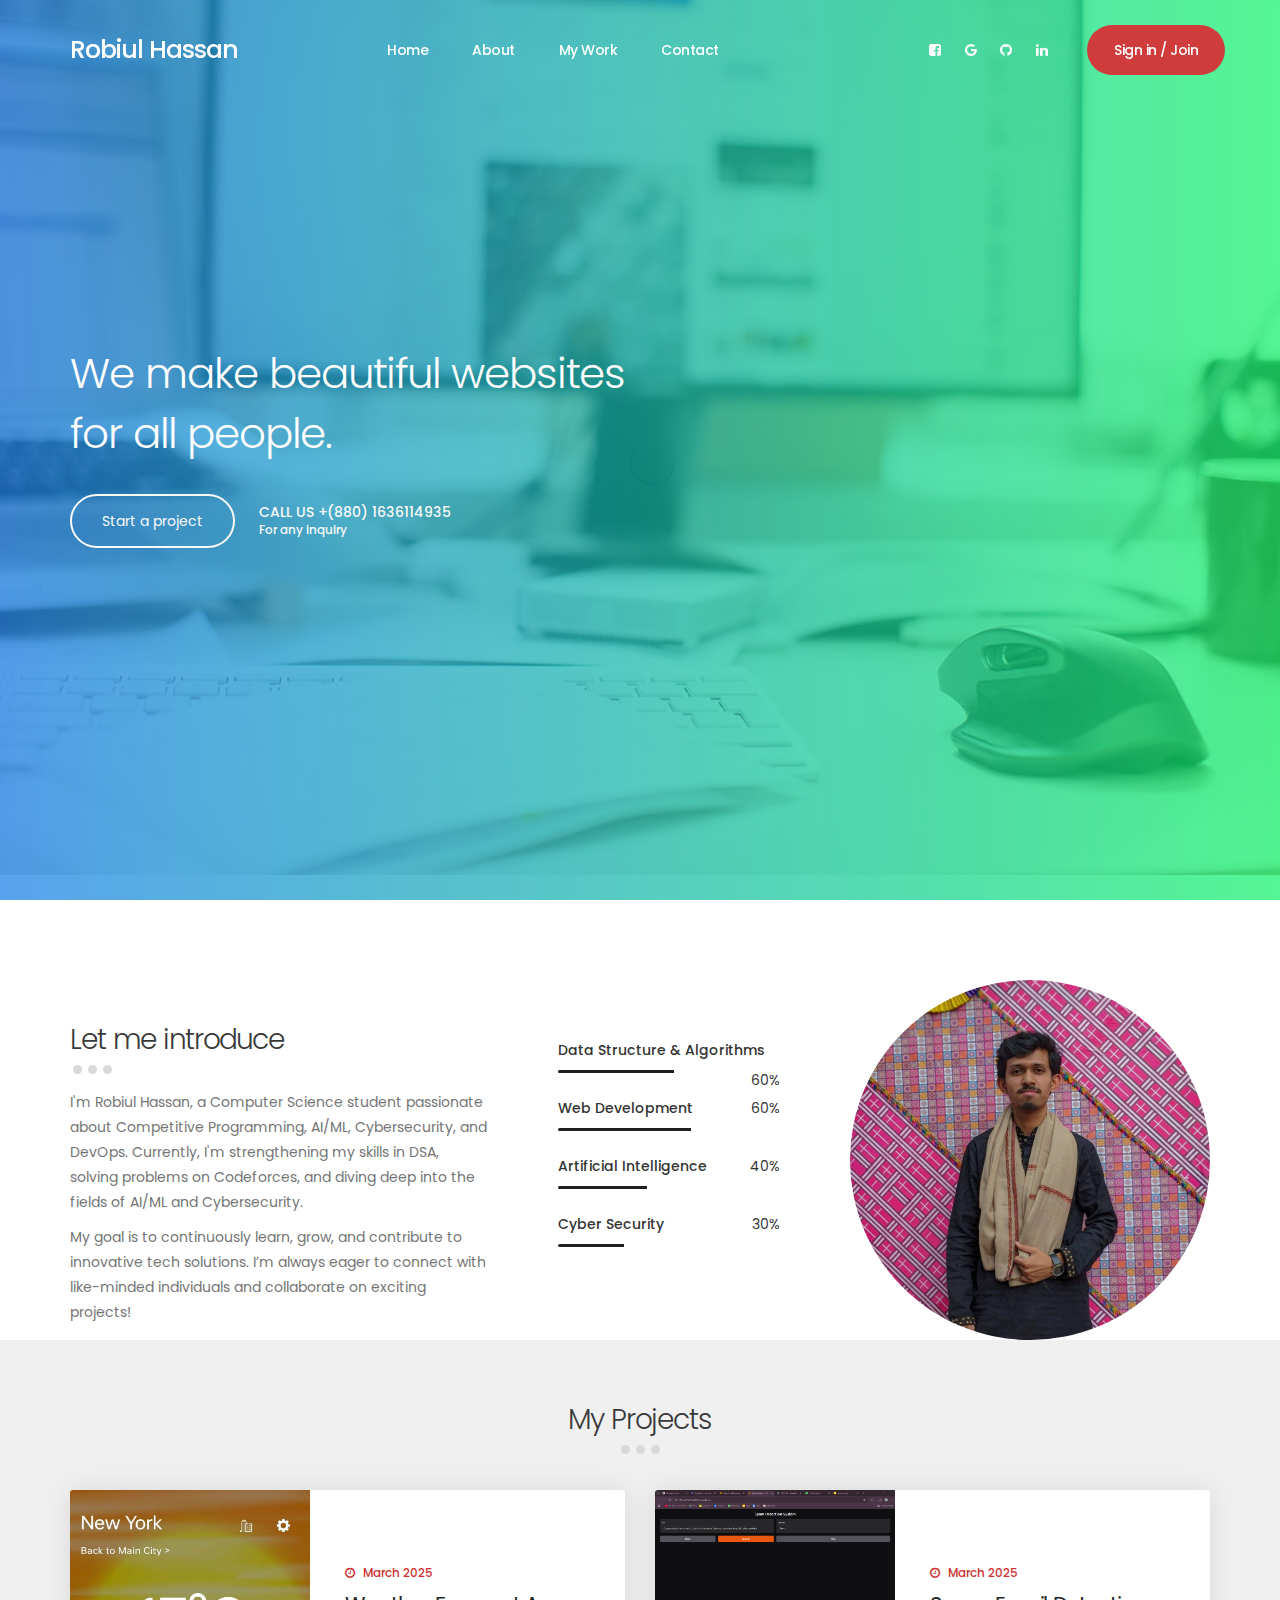
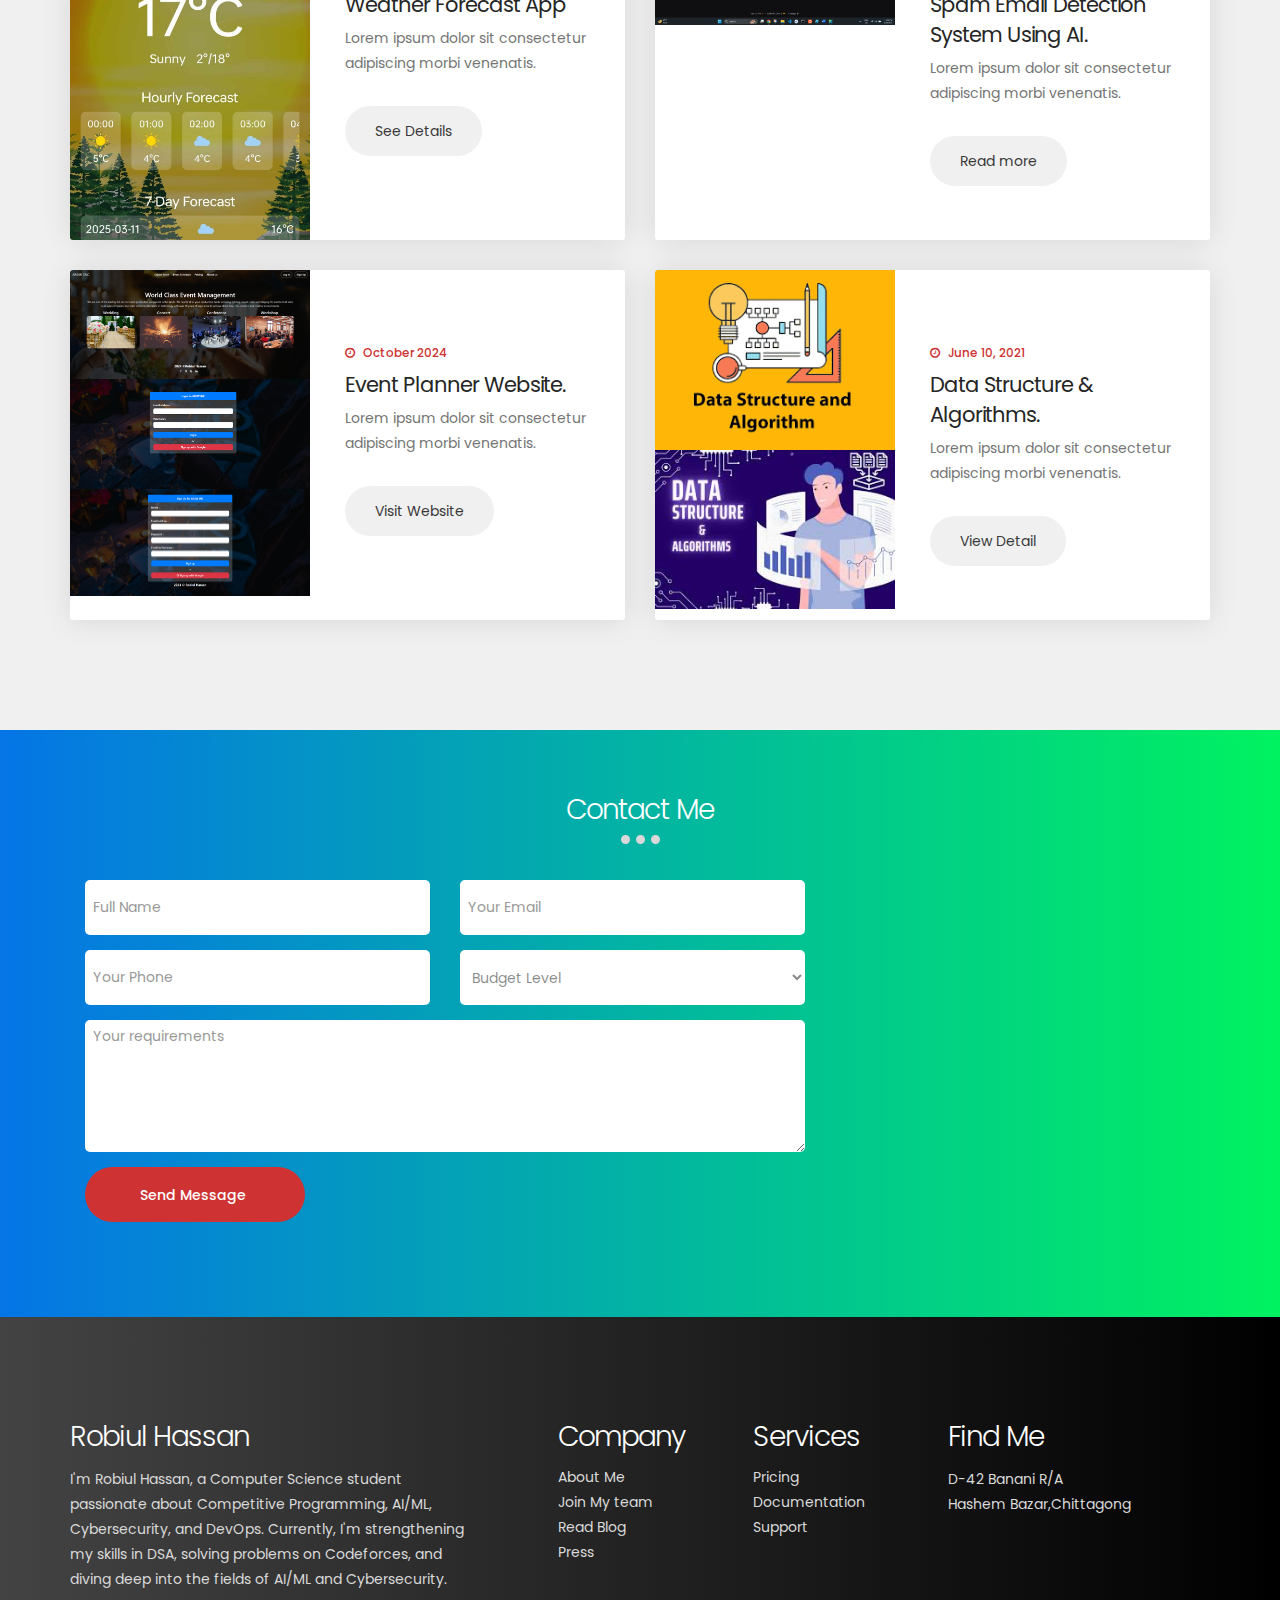
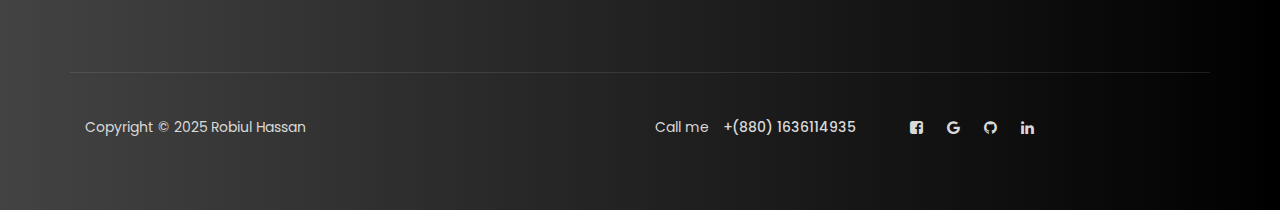
==== commit c94c64a8: "Add files via upload" ====
--- a/index.html
+++ b/index.html
@@ -1,9 +1,10 @@
 <!DOCTYPE html>
 <html lang="en">
+
 <head>
 
-     <title>Robiul Hassan - Landing Page Template</title>
-<!-- 
+     <title>Robiul Hassan</title>
+     <!-- 
 Robiul Hassan Template 
 http://www.templatemo.com/tm-509-Robiul Hassan
 -->
@@ -21,6 +22,7 @@
      <!-- MAIN CSS -->
      <link rel="stylesheet" href="css/templatemo-style.css">
 </head>
+
 <body>
 
      <!-- PRE LOADER -->
@@ -51,16 +53,19 @@
                     <ul class="nav navbar-nav navbar-nav-first">
                          <li><a href="#home" class="smoothScroll">Home</a></li>
                          <li><a href="#about" class="smoothScroll">About</a></li>
-                         <li><a href="#blog" class="smoothScroll">Blog</a></li>
-                         <li><a href="#work" class="smoothScroll">My Work</a></li>
-                         <li><a href="#contact" class="smoothScroll">Contacts</a></li>
+                         <!-- <li><a href="#blog" class="smoothScroll">Blog</a></li> -->
+                         <li><a href="#blog" class="smoothScroll">My Work</a></li>
+                         <li><a href="#contact" class="smoothScroll">Contact</a></li>
                     </ul>
 
                     <ul class="nav navbar-nav navbar-right">
-                         <li><a href="https://www.facebook.com/mdrobiul.hassan.92102"><i class="fa fa-facebook-square"></i></a></li>
+                         <li><a href="https://www.facebook.com/mdrobiul.hassan.92102"><i
+                                        class="fa fa-facebook-square"></i></a></li>
                          <li><a href="mailto:robiul110256@gmail.com"><i class="fa fa-google" aria-hidden="true"></i>
                          <li><a href="https://github.com/MDRobiulhassan/" class="fa fa-github"></a></li>
-                         <li class="section-btn"><a href="#" data-toggle="modal" data-target="#modal-form">Sign in / Join</a></li>
+                         <li><a href="https://www.linkedin.com/in/md-robiul-hassan-542a90200/" class="fa fa-linkedin"></a></li>
+                         <li class="section-btn"><a href="#" data-toggle="modal" data-target="#modal-form">Sign in /
+                                   Join</a></li>
                     </ul>
                </div>
 
@@ -77,7 +82,7 @@
                     <div class="col-md-6 col-sm-12">
                          <div class="home-info">
                               <h1>We make beautiful websites for all people.</h1>
-                              <a href="#about" class="btn section-btn smoothScroll">Start a project</a>
+                              <a href="#contact" class="btn section-btn smoothScroll">Start a project</a>
                               <span>
                                    CALL US +(880) 1636114935
                                    <small>For any inquiry</small>
@@ -88,11 +93,11 @@
                     <div class="col-md-6 col-sm-12">
                          <div class="home-video">
                               <div class="embed-responsive embed-responsive-16by9">
-                                   
-                              </div>
-                         </div>
-                    </div>
-                    
+
+                              </div>
+                         </div>
+                    </div>
+
                </div>
           </div>
      </section>
@@ -109,60 +114,72 @@
                                    <h2>Let me introduce</h2>
                                    <span class="line-bar">...</span>
                               </div>
-                              <p>Lorem ipsum dolor sit amet, consectetur adipisicing elit, sed do eiusmod tempor incididunt ut labore et dolore magna aliqua. Ut enim ad minim.</p>
-                              <p>Lorem ipsum dolor sit amet, consectetur adipisicing elit, sed do eiusmod tempor.</p>
+                              <p>I'm Robiul Hassan, a Computer Science student passionate about Competitive Programming,
+                                   AI/ML, Cybersecurity, and DevOps. Currently, I'm strengthening my skills in DSA,
+                                   solving problems on Codeforces, and diving deep into the fields of AI/ML and
+                                   Cybersecurity.
+
+                              </p>
+                              <p>My goal is to continuously learn, grow, and contribute to innovative
+                                   tech solutions. I’m always eager to connect with like-minded individuals and
+                                   collaborate on exciting projects!
+                              </p>
                          </div>
                     </div>
 
                     <div class="col-md-3 col-sm-6">
                          <div class="about-info skill-thumb">
 
+                              <strong>Data Structure & Algorithms</strong>
+                              <span class="pull-right">60%</span>
+                              <div class="progress">
+                                   <div class="progress-bar progress-bar-primary" role="progressbar" aria-valuenow="60"
+                                        aria-valuemin="0" aria-valuemax="100" style="width: 60%;"></div>
+                              </div>
+
                               <strong>Web Development</strong>
-                                   <span class="pull-right">90%</span>
-                                        <div class="progress">
-                                             <div class="progress-bar progress-bar-primary" role="progressbar" aria-valuenow="90" aria-valuemin="0" aria-valuemax="100" style="width: 90%;"></div>
-                                        </div>
-
-                              <strong>Andriod Development</strong>
-                                   <span class="pull-right">80%</span>
-                                        <div class="progress">
-                                             <div class="progress-bar progress-bar-primary" role="progressbar" aria-valuenow="80" aria-valuemin="0" aria-valuemax="100" style="width: 80%;"></div>
-                                        </div>
+                              <span class="pull-right">60%</span>
+                              <div class="progress">
+                                   <div class="progress-bar progress-bar-primary" role="progressbar" aria-valuenow="60"
+                                        aria-valuemin="0" aria-valuemax="100" style="width: 60%;"></div>
+                              </div>
 
                               <strong>Artificial Intelligence</strong>
-                                   <span class="pull-right">75%</span>
-                                        <div class="progress">
-                                             <div class="progress-bar progress-bar-primary" role="progressbar" aria-valuenow="75" aria-valuemin="0" aria-valuemax="100" style="width: 75%;"></div>
-                                        </div>
+                              <span class="pull-right">40%</span>
+                              <div class="progress">
+                                   <div class="progress-bar progress-bar-primary" role="progressbar" aria-valuenow="40"
+                                        aria-valuemin="0" aria-valuemax="100" style="width: 40%;"></div>
+                              </div>
 
                               <strong>Cyber Security</strong>
-                                   <span class="pull-right">70%</span>
-                                        <div class="progress">
-                                             <div class="progress-bar progress-bar-primary" role="progressbar" aria-valuenow="70" aria-valuemin="0" aria-valuemax="100" style="width: 70%;"></div>
-                                        </div>
+                              <span class="pull-right">30%</span>
+                              <div class="progress">
+                                   <div class="progress-bar progress-bar-primary" role="progressbar" aria-valuenow="30"
+                                        aria-valuemin="0" aria-valuemax="100" style="width: 30%;"></div>
+                              </div>
 
                          </div>
                     </div>
 
                     <div class="col-md-4 col-sm-12">
                          <div class="about-image">
-                              <img src="images/about-image.jpg" class="img-responsive" alt="">
-                         </div>
-                    </div>
-                    
-               </div>
-          </div>
-     </section>
-
-
-     <!-- BLOG -->
+                              <img src="images/ME.jpg" class="img-responsive" alt="" style="border-radius: 100%;">
+                         </div>
+                    </div>
+
+               </div>
+          </div>
+     </section>
+
+
+     <!-- Projects -->
      <section id="blog" data-stellar-background-ratio="0.5">
           <div class="container">
                <div class="row">
 
                     <div class="col-md-12 col-sm-12">
                          <div class="section-title">
-                              <h2>My Blog</h2>
+                              <h2>My Projects</h2>
                               <span class="line-bar">...</span>
                          </div>
                     </div>
@@ -171,13 +188,16 @@
                          <!-- BLOG THUMB -->
                          <div class="media blog-thumb">
                               <div class="media-object media-left">
-                                   <a href="blog-detail.html"><img src="images/blog-image1.jpg" class="img-responsive" alt=""></a>
+                                   <a href="https://github.com/MDRobiulhassan/Weather-App"><img
+                                             src="images/Weatherforecastapp.jpg" class="img-responsive" alt=""></a>
                               </div>
                               <div class="media-body blog-info">
-                                   <small><i class="fa fa-clock-o"></i> June 22, 2021</small>
-                                   <h3><a href="blog-detail.html">How To Find Out Beautiful Workspace.</a></h3>
+                                   <small><i class="fa fa-clock-o"></i> March 2025</small>
+                                   <h3><a href="https://github.com/MDRobiulhassan/Weather-App">Weather Forecast App</a>
+                                   </h3>
                                    <p>Lorem ipsum dolor sit consectetur adipiscing morbi venenatis.</p>
-                                   <a href="#" class="btn section-btn">Read article</a>
+                                   <a href="https://github.com/MDRobiulhassan/Weather-App" class="btn section-btn">See
+                                        Details</a>
                               </div>
                          </div>
                     </div>
@@ -186,13 +206,17 @@
                          <!-- BLOG THUMB -->
                          <div class="media blog-thumb">
                               <div class="media-object media-left">
-                                   <a href="blog-detail.html"><img src="images/blog-image2.jpg" class="img-responsive" alt=""></a>
+                                   <a href="https://github.com/MDRobiulhassan/Spam-Email-Detection"><img
+                                             src="images/spamemaildetectionsystem.png" class="img-responsive"
+                                             alt=""></a>
                               </div>
                               <div class="media-body blog-info">
-                                   <small><i class="fa fa-clock-o"></i> June 18, 2021</small>
-                                   <h3><a href="blog-detail.html">woman sportwear.</a></h3>
+                                   <small><i class="fa fa-clock-o"></i> March 2025</small>
+                                   <h3><a href="https://github.com/MDRobiulhassan/Spam-Email-Detection">Spam Email
+                                             Detection System Using AI.</a></h3>
                                    <p>Lorem ipsum dolor sit consectetur adipiscing morbi venenatis.</p>
-                                   <a href="#" class="btn section-btn">Read more</a>
+                                   <a href="https://github.com/MDRobiulhassan/Spam-Email-Detection"
+                                        class="btn section-btn">Read more</a>
                               </div>
                          </div>
                     </div>
@@ -201,13 +225,19 @@
                          <!-- BLOG THUMB -->
                          <div class="media blog-thumb">
                               <div class="media-object media-left">
-                                   <a href="blog-detail.html"><img src="images/blog-image3.jpg" class="img-responsive" alt=""></a>
+                                   <a href="https://github.com/MDRobiulhassan/Backend-Event-Planner"><img
+                                             src="images/eventplannerwebsite.png" class="img-responsive" alt=""></a>
+                                   <a href="https://github.com/MDRobiulhassan/Backend-Event-Planner"><img
+                                             src="images/login.png" class="img-responsive" alt=""></a>
+                                   <a href="https://github.com/MDRobiulhassan/Backend-Event-Planner"><img
+                                             src="images/signup.png" class="img-responsive" alt=""></a>
                               </div>
                               <div class="media-body blog-info">
-                                   <small><i class="fa fa-clock-o"></i> June 14, 2021</small>
-                                   <h3><a href="blog-detail.html">new creative fashion.</a></h3>
+                                   <small><i class="fa fa-clock-o"></i> October 2024</small>
+                                   <h3><a href="https://github.com/MDRobiulhassan/Backend-Event-Planner">Event Planner
+                                             Website.</a></h3>
                                    <p>Lorem ipsum dolor sit consectetur adipiscing morbi venenatis.</p>
-                                   <a href="#" class="btn section-btn">Read article</a>
+                                   <a href="https://arswinc.thsite.top/?i=2" class="btn section-btn">Visit Website</a>
                               </div>
                          </div>
                     </div>
@@ -216,120 +246,58 @@
                          <!-- BLOG THUMB -->
                          <div class="media blog-thumb">
                               <div class="media-object media-left">
-                                   <a href="blog-detail.html"><img src="images/blog-image4.jpg" class="img-responsive" alt=""></a>
+                                   <a href="https://github.com/MDRobiulhassan/Data-Structure-Algorithms"><img
+                                             src="images/dsa.png" class="img-responsive" alt=""></a>
+                                   <a href="https://github.com/MDRobiulhassan/Data-Structure-Algorithms"><img
+                                             src="images/dsa2.jpg" class="img-responsive" alt=""></a>
                               </div>
                               <div class="media-body blog-info">
                                    <small><i class="fa fa-clock-o"></i> June 10, 2021</small>
-                                   <h3><a href="blog-detail.html">minimalist design trend in 2018.</a></h3>
+                                   <h3><a href="https://github.com/MDRobiulhassan/Data-Structure-Algorithms">Data
+                                             Structure & Algorithms.</a></h3>
                                    <p>Lorem ipsum dolor sit consectetur adipiscing morbi venenatis.</p>
-                                   <a href="#" class="btn section-btn">View Detail</a>
-                              </div>
-                         </div>
-                    </div>
-                    
-               </div>
-          </div>
-     </section>
-
-
-     <!-- WORK -->
-     <section id="work" data-stellar-background-ratio="0.5">
+                                   <a href="https://github.com/MDRobiulhassan/Data-Structure-Algorithms"
+                                        class="btn section-btn">View Detail</a>
+                              </div>
+                         </div>
+                    </div>
+
+               </div>
+          </div>
+     </section>
+
+
+
+
+     <!-- CONTACT -->
+     <section id="contact" data-stellar-background-ratio="0.5">
           <div class="container">
                <div class="row">
 
                     <div class="col-md-12 col-sm-12">
                          <div class="section-title">
-                              <h2>My work</h2>
+                              <h2>Contact Me</h2>
                               <span class="line-bar">...</span>
                          </div>
                     </div>
 
-                    <div class="col-md-3 col-sm-6">
-                         <!-- WORK THUMB -->
-                         <div class="work-thumb">
-                              <a href="images/work-image1.jpg" class="image-popup">
-                                   <img src="images/work-image1.jpg" class="img-responsive" alt="Work">
-
-                                   <div class="work-info">
-                                        <h3>Clean &amp; Minimal</h3>
-                                        <small>Product Design</small>
-                                   </div>
-                              </a>
-                         </div>
-                    </div>
-
-                    <div class="col-md-3 col-sm-6">
-                         <!-- WORK THUMB -->
-                         <div class="work-thumb">
-                              <a href="images/work-image2.jpg" class="image-popup">
-                                   <img src="images/work-image2.jpg" class="img-responsive" alt="Work">
-
-                                   <div class="work-info">
-                                        <h3>Studio Bag</h3>
-                                        <small>Branding</small>
-                                   </div>
-                              </a>
-                         </div>
-                    </div>
-
-                    <div class="col-md-3 col-sm-6">
-                         <!-- WORK THUMB -->
-                         <div class="work-thumb">
-                              <a href="images/work-image3.jpg" class="image-popup">
-                                   <img src="images/work-image3.jpg" class="img-responsive" alt="Work">
-
-                                   <div class="work-info">
-                                        <h3>Frame Design</h3>
-                                        <small>Photography</small>
-                                   </div>
-                              </a>
-                         </div>
-                    </div>
-
-                    <div class="col-md-3 col-sm-6">
-                         <!-- WORK THUMB -->
-                         <div class="work-thumb">
-                              <a href="images/work-image4.jpg" class="image-popup">
-                                   <img src="images/work-image4.jpg" class="img-responsive" alt="Work">
-
-                                   <div class="work-info">
-                                        <h3>Paint Work</h3>
-                                        <small>Art, Design</small>
-                                   </div>
-                              </a>
-                         </div>
-                    </div>
-
-               </div>
-          </div>
-     </section>
-
-     <!-- CONTACT -->
-     <section id="contact" data-stellar-background-ratio="0.5">
-          <div class="container">
-               <div class="row">
-
-                    <div class="col-md-12 col-sm-12">
-                         <div class="section-title">
-                              <h2>Contact us</h2>
-                              <span class="line-bar">...</span>
-                         </div>
-                    </div>
-
                     <div class="col-md-8 col-sm-8">
-                        
+
                          <!-- CONTACT FORM HERE -->
                          <form id="contact-form" role="form" action="#" method="post">
                               <div class="col-md-6 col-sm-6">
-                                   <input type="text" class="form-control" placeholder="Full Name" id="cf-name" name="cf-name" required="">
+                                   <input type="text" class="form-control" placeholder="Full Name" id="cf-name"
+                                        name="cf-name" required="">
                               </div>
 
                               <div class="col-md-6 col-sm-6">
-                                   <input type="email" class="form-control" placeholder="Your Email" id="cf-email" name="cf-email" required="">
+                                   <input type="email" class="form-control" placeholder="Your Email" id="cf-email"
+                                        name="cf-email" required="">
                               </div>
 
                               <div class="col-md-6 col-sm-6">
-                                   <input type="tel" class="form-control" placeholder="Your Phone" id="cf-number" name="cf-number" required="">
+                                   <input type="tel" class="form-control" placeholder="Your Phone" id="cf-number"
+                                        name="cf-number" required="">
                               </div>
 
                               <div class="col-md-6 col-sm-6">
@@ -345,7 +313,8 @@
                               </div>
 
                               <div class="col-md-12 col-sm-12">
-                                   <textarea class="form-control" rows="6" placeholder="Your requirements" id="cf-message" name="cf-message" required=""></textarea>
+                                   <textarea class="form-control" rows="6" placeholder="Your requirements"
+                                        id="cf-message" name="cf-message" required=""></textarea>
                               </div>
 
                               <div class="col-md-4 col-sm-12">
@@ -357,13 +326,16 @@
 
                     <div class="col-md-4 col-sm-4">
                          <div class="google-map">
-	<!-- How to change your own map point
+                              <!-- How to change your own map point
             1. Go to Google Maps
             2. Click on your location point
             3. Click "Share" and choose "Embed map" tab
             4. Copy only URL and paste it within the src="" field below
 	-->
-     <iframe src="https://www.google.com/maps/embed?pb=!1m18!1m12!1m3!1d3689.256451373388!2d91.82750571483992!3d22.3816876455918!2m3!1f0!2f0!3f0!3m2!1i1024!2i768!4f13.1!3m3!1m2!1s0x30acd9b705646ce1%3A0xad4dad7aaeb12088!2sBanani%20Housing%20Society%2C%20Aturar%20Dipo!5e0!3m2!1sen!2sbd!4v1624815375273!5m2!1sen!2sbd" width="600" height="450" style="border:0;" allowfullscreen="" loading="lazy"></iframe>
+                              <iframe
+                                   src="https://www.google.com/maps/embed?pb=!1m18!1m12!1m3!1d7379.398761550087!2d91.82314564031138!3d22.364977140395833!2m3!1f0!2f0!3f0!3m2!1i1024!2i768!4f13.1!3m3!1m2!1s0x30acd883de5d7c91%3A0xf7af0db5aecdf45b!2z4Kau4KeB4Kaw4Ka-4Kam4Kaq4KeB4KawLCDgpprgpp_gp43gpp_gppfgp43gprDgpr7gpq4!5e0!3m2!1sbn!2sbd!4v1743272446795!5m2!1sbn!2sbd"
+                                   width="600" height="450" style="border:0;" allowfullscreen="" loading="lazy"
+                                   referrerpolicy="no-referrer-when-downgrade"></iframe>
                          </div>
                     </div>
 
@@ -378,14 +350,17 @@
                <div class="row">
 
                     <div class="col-md-5 col-sm-12">
-                         <div class="footer-thumb footer-info"> 
+                         <div class="footer-thumb footer-info">
                               <h2>Robiul Hassan</h2>
-                              <p>Lorem ipsum dolor sit amet, consectetur adipisicing elit, sed do eiusmod tempor incididunt ut labore et dolore magna aliqua.</p>
-                         </div>
-                    </div>
-
-                    <div class="col-md-2 col-sm-4"> 
-                         <div class="footer-thumb"> 
+                              <p>I'm Robiul Hassan, a Computer Science student passionate about Competitive Programming,
+                                   AI/ML, Cybersecurity, and DevOps. Currently, I'm strengthening my skills in DSA,
+                                   solving problems on Codeforces, and diving deep into the fields of AI/ML and
+                                   Cybersecurity.</p>
+                         </div>
+                    </div>
+
+                    <div class="col-md-2 col-sm-4">
+                         <div class="footer-thumb">
                               <h2>Company</h2>
                               <ul class="footer-link">
                                    <li><a href="#">About Me</a></li>
@@ -396,8 +371,8 @@
                          </div>
                     </div>
 
-                    <div class="col-md-2 col-sm-4"> 
-                         <div class="footer-thumb"> 
+                    <div class="col-md-2 col-sm-4">
+                         <div class="footer-thumb">
                               <h2>Services</h2>
                               <ul class="footer-link">
                                    <li><a href="#">Pricing</a></li>
@@ -407,40 +382,44 @@
                          </div>
                     </div>
 
-                    <div class="col-md-3 col-sm-4"> 
-                         <div class="footer-thumb"> 
+                    <div class="col-md-3 col-sm-4">
+                         <div class="footer-thumb">
                               <h2>Find Me</h2>
                               <p>D-42 Banani R/A<br> Hashem Bazar,Chittagong</p>
                          </div>
-                    </div>                    
+                    </div>
 
                     <div class="col-md-12 col-sm-12">
                          <div class="footer-bottom">
                               <div class="col-md-6 col-sm-5">
-                                   <div class="copyright-text"> 
-                                        <p>Copyright &copy; 2021 Robiul Hassan</p>
+                                   <div class="copyright-text">
+                                        <p>Copyright &copy; 2025 Robiul Hassan</p>
                                    </div>
                               </div>
                               <div class="col-md-6 col-sm-7">
-                                   <div class="phone-contact"> 
-                                        <p>Call us <span>+(880) 1636114935</span></p>
+                                   <div class="phone-contact">
+                                        <p>Call me <span>+(880) 1636114935</span></p>
                                    </div>
                                    <ul class="social-icon">
-                                        <li><a href="https://www.facebook.com/mdrobiul.hassan.92102" class="fa fa-facebook-square" attr="facebook icon"></a></li>
+                                        <li><a href="https://www.facebook.com/mdrobiul.hassan.92102"
+                                                  class="fa fa-facebook-square" attr="facebook icon"></a></li>
                                         <li><a href="mailto:robiul110256@gmail.com" class="fa fa-google"></a></li>
                                         <li><a href="https://github.com/MDRobiulhassan/" class="fa fa-github"></a></li>
+                                        <li><a href="https://www.linkedin.com/in/md-robiul-hassan-542a90200/"
+                                                  class="fa fa-linkedin"></a></li>
                                    </ul>
                               </div>
                          </div>
                     </div>
-                    
+
                </div>
           </div>
      </footer>
 
 
      <!-- MODAL -->
-     <section class="modal fade" id="modal-form" tabindex="-1" role="dialog" aria-labelledby="myModalLabel" aria-hidden="true">
+     <section class="modal fade" id="modal-form" tabindex="-1" role="dialog" aria-labelledby="myModalLabel"
+          aria-hidden="true">
           <div class="modal-dialog modal-lg">
                <div class="modal-content modal-popup">
 
@@ -461,28 +440,38 @@
 
                                         <!-- NAV TABS -->
                                         <ul class="nav nav-tabs" role="tablist">
-                                             <li class="active"><a href="#sign_up" aria-controls="sign_up" role="tab" data-toggle="tab">Create an account</a></li>
-                                             <li><a href="#sign_in" aria-controls="sign_in" role="tab" data-toggle="tab">Sign In</a></li>
+                                             <li class="active"><a href="#sign_up" aria-controls="sign_up" role="tab"
+                                                       data-toggle="tab">Create an account</a></li>
+                                             <li><a href="#sign_in" aria-controls="sign_in" role="tab"
+                                                       data-toggle="tab">Sign In</a></li>
                                         </ul>
 
                                         <!-- TAB PANES -->
                                         <div class="tab-content">
                                              <div role="tabpanel" class="tab-pane fade in active" id="sign_up">
                                                   <form action="#" method="post">
-                                                       <input type="text" class="form-control" name="name" placeholder="Name" required>
-                                                       <input type="telephone" class="form-control" name="telephone" placeholder="Telephone" required>
-                                                       <input type="email" class="form-control" name="email" placeholder="Email" required>
-                                                       <input type="password" class="form-control" name="password" placeholder="Password" required>
-                                                       <input type="submit" class="form-control" name="submit" value="Submit Button">
+                                                       <input type="text" class="form-control" name="name"
+                                                            placeholder="Name" required>
+                                                       <input type="telephone" class="form-control" name="telephone"
+                                                            placeholder="Telephone" required>
+                                                       <input type="email" class="form-control" name="email"
+                                                            placeholder="Email" required>
+                                                       <input type="password" class="form-control" name="password"
+                                                            placeholder="Password" required>
+                                                       <input type="submit" class="form-control" name="submit"
+                                                            value="Submit Button">
                                                   </form>
                                              </div>
 
                                              <div role="tabpanel" class="tab-pane fade in" id="sign_in">
                                                   <form action="#" method="post">
-                                                       <input type="email" class="form-control" name="email" placeholder="Email" required>
-                                                       <input type="password" class="form-control" name="password" placeholder="Password" required>
-                                                       <input type="submit" class="form-control" name="submit" value="Submit Button">
-                                                       <a href="https://www.facebook.com/templatemo">Forgot your password?</a>
+                                                       <input type="email" class="form-control" name="email"
+                                                            placeholder="Email" required>
+                                                       <input type="password" class="form-control" name="password"
+                                                            placeholder="Password" required>
+                                                       <input type="submit" class="form-control" name="submit"
+                                                            value="Submit Button">
+                                                       <a href="">Forgot your password?</a>
                                                   </form>
                                              </div>
                                         </div>
@@ -505,4 +494,5 @@
      <script src="js/custom.js"></script>
 
 </body>
+
 </html>--- a/css/templatemo-style.css
+++ b/css/templatemo-style.css
@@ -407,6 +407,8 @@
     box-shadow: none;
   }
 
+  
+
 
 
   /*---------------------------------------
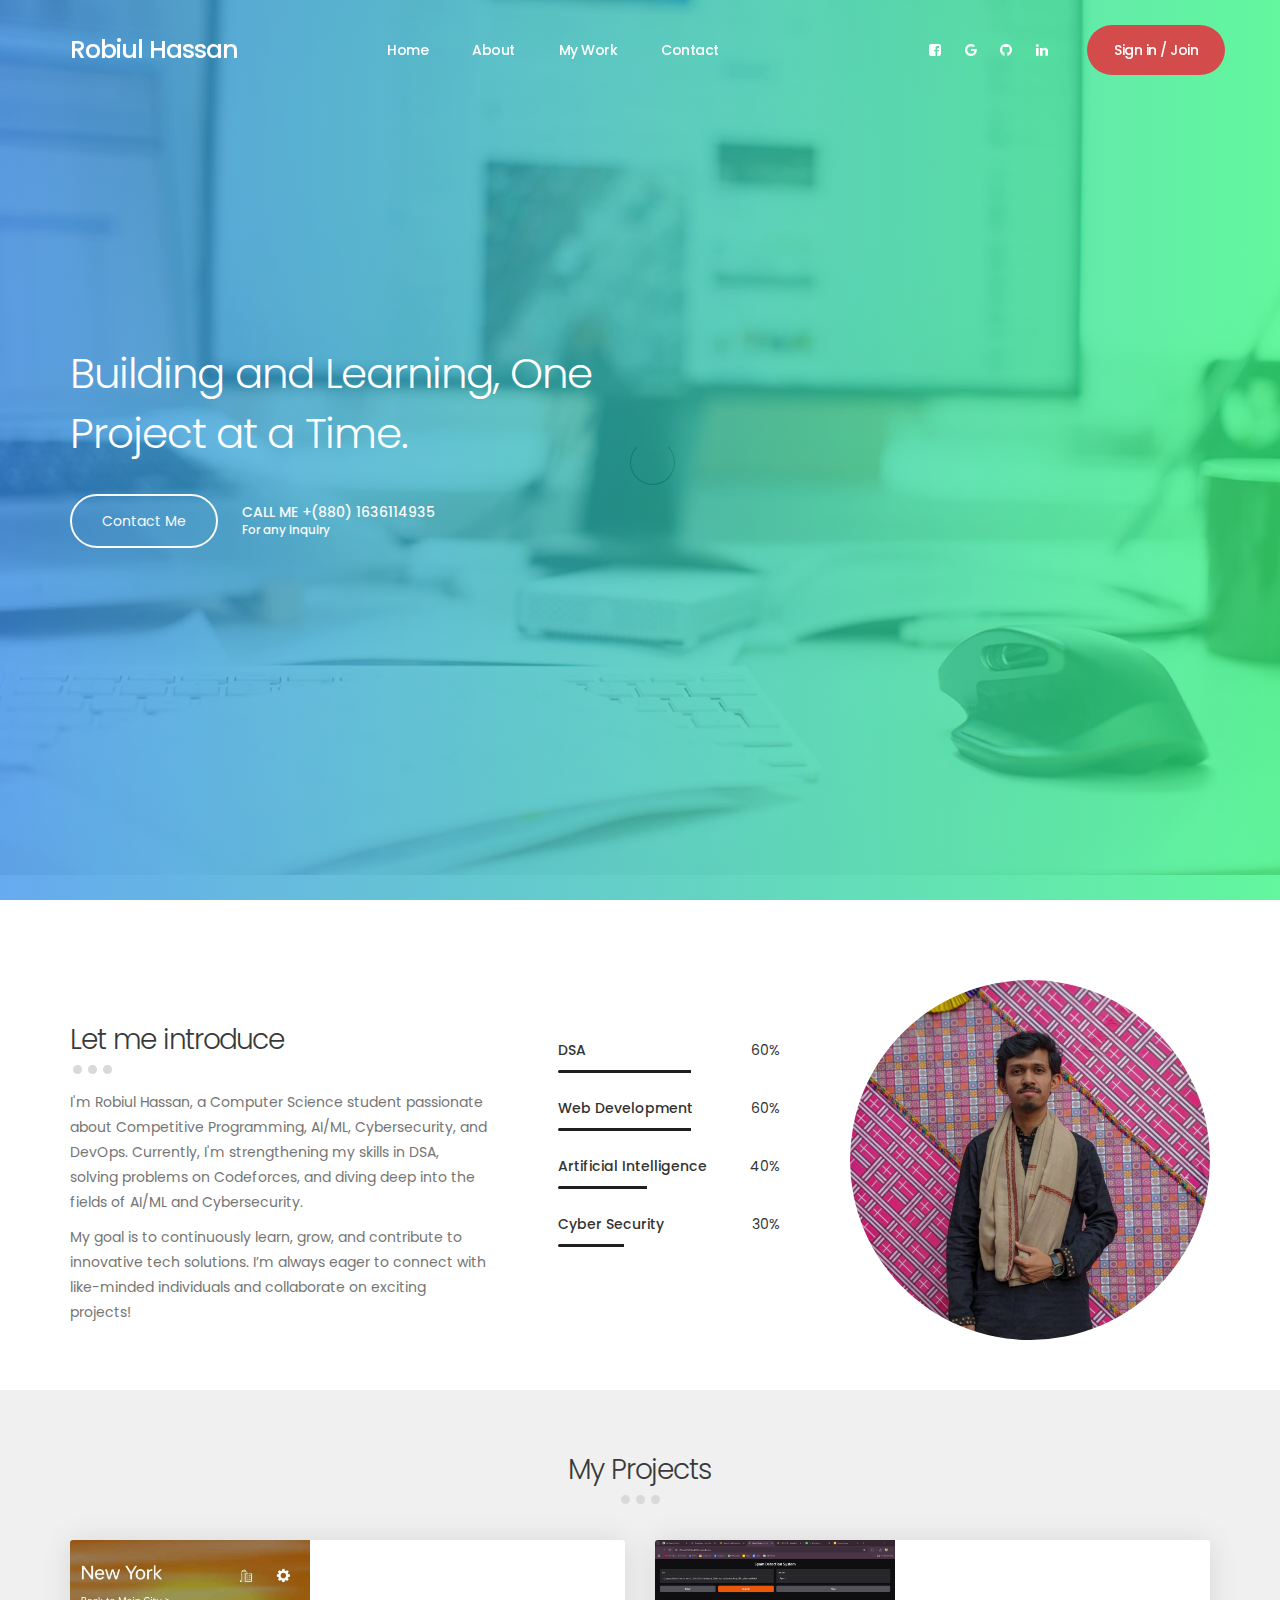
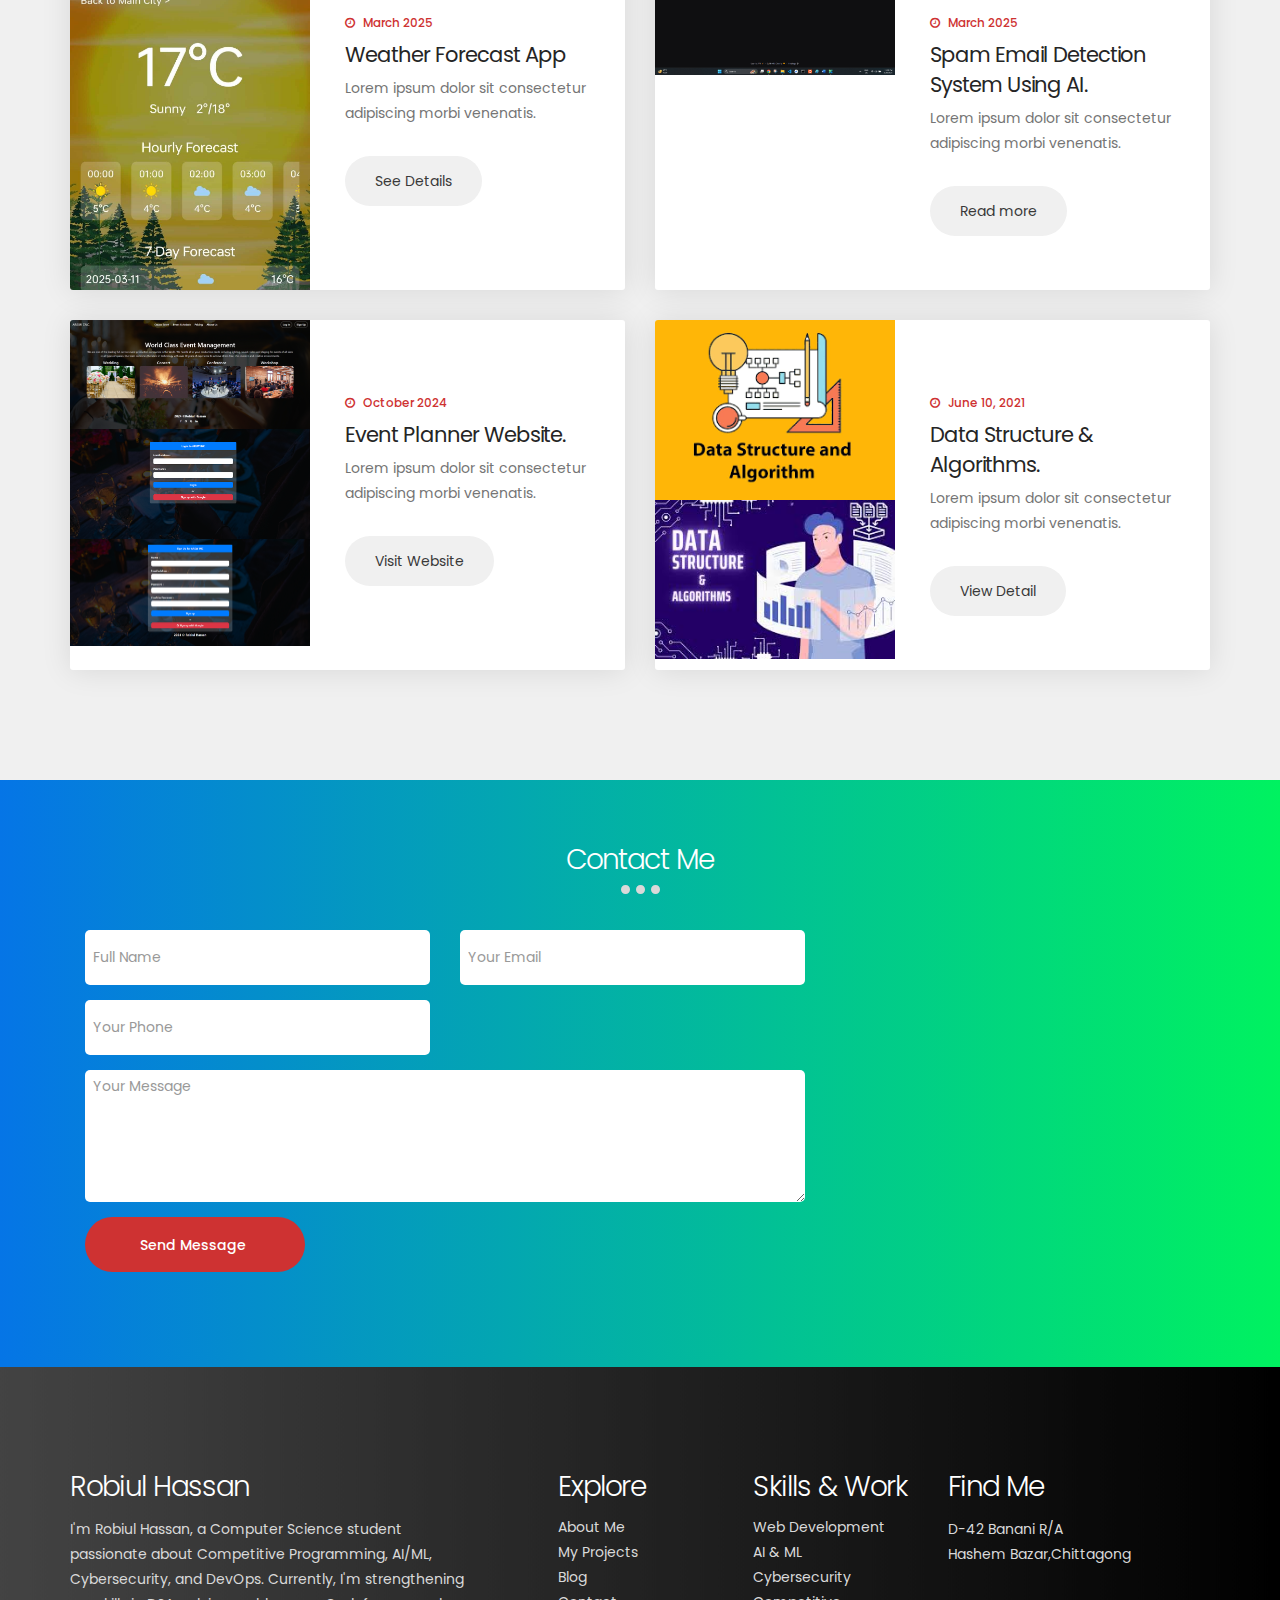
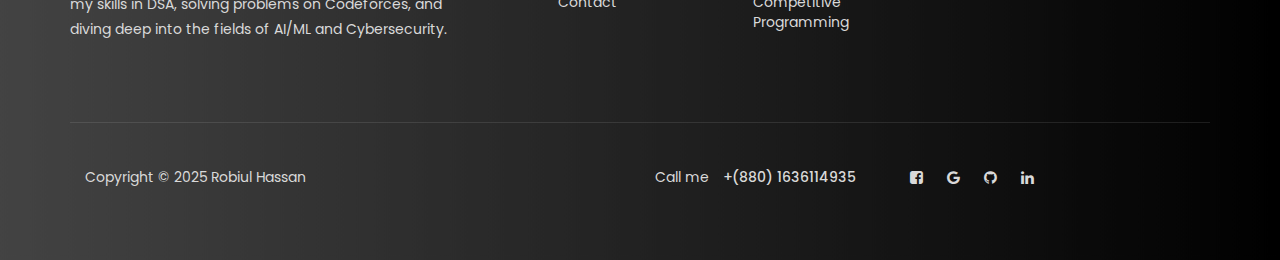
==== commit e47c5774: "Add files via upload" ====
--- a/index.html
+++ b/index.html
@@ -63,7 +63,8 @@
                                         class="fa fa-facebook-square"></i></a></li>
                          <li><a href="mailto:robiul110256@gmail.com"><i class="fa fa-google" aria-hidden="true"></i>
                          <li><a href="https://github.com/MDRobiulhassan/" class="fa fa-github"></a></li>
-                         <li><a href="https://www.linkedin.com/in/md-robiul-hassan-542a90200/" class="fa fa-linkedin"></a></li>
+                         <li><a href="https://www.linkedin.com/in/md-robiul-hassan-542a90200/"
+                                   class="fa fa-linkedin"></a></li>
                          <li class="section-btn"><a href="#" data-toggle="modal" data-target="#modal-form">Sign in /
                                    Join</a></li>
                     </ul>
@@ -81,10 +82,10 @@
 
                     <div class="col-md-6 col-sm-12">
                          <div class="home-info">
-                              <h1>We make beautiful websites for all people.</h1>
-                              <a href="#contact" class="btn section-btn smoothScroll">Start a project</a>
+                              <h1>Building and Learning, One Project at a Time.</h1>
+                              <a href="#contact" class="btn section-btn smoothScroll">Contact Me</a>
                               <span>
-                                   CALL US +(880) 1636114935
+                                   CALL ME +(880) 1636114935
                                    <small>For any inquiry</small>
                               </span>
                          </div>
@@ -130,7 +131,7 @@
                     <div class="col-md-3 col-sm-6">
                          <div class="about-info skill-thumb">
 
-                              <strong>Data Structure & Algorithms</strong>
+                              <strong>DSA</strong>
                               <span class="pull-right">60%</span>
                               <div class="progress">
                                    <div class="progress-bar progress-bar-primary" role="progressbar" aria-valuenow="60"
@@ -300,20 +301,10 @@
                                         name="cf-number" required="">
                               </div>
 
-                              <div class="col-md-6 col-sm-6">
-                                   <select class="form-control" id="cf-budgets" name="cf-budgets">
-                                        <option>Budget Level</option>
-                                        <option>$500 to $1,000</option>
-                                        <option>$1,000 to $2,200</option>
-                                        <option>$2,200 to $4,500</option>
-                                        <option>$4,500 to $7,500</option>
-                                        <option>$7,500 to $12,000</option>
-                                        <option>$12,000 or more</option>
-                                   </select>
-                              </div>
+
 
                               <div class="col-md-12 col-sm-12">
-                                   <textarea class="form-control" rows="6" placeholder="Your requirements"
+                                   <textarea class="form-control" rows="6" placeholder="Your Message"
                                         id="cf-message" name="cf-message" required=""></textarea>
                               </div>
 
@@ -361,24 +352,27 @@
 
                     <div class="col-md-2 col-sm-4">
                          <div class="footer-thumb">
-                              <h2>Company</h2>
+                              <h2>Explore</h2>
                               <ul class="footer-link">
-                                   <li><a href="#">About Me</a></li>
-                                   <li><a href="#">Join My team</a></li>
-                                   <li><a href="#">Read Blog</a></li>
-                                   <li><a href="#">Press</a></li>
+                                   <li><a href="#about">About Me</a></li>
+                                   <li><a href="#blog">My Projects</a></li>
+                                   <li><a href="#">Blog</a></li>
+                                   <li><a href="#contact">Contact</a></li>
                               </ul>
+
                          </div>
                     </div>
 
                     <div class="col-md-2 col-sm-4">
                          <div class="footer-thumb">
-                              <h2>Services</h2>
+                              <h2>Skills & Work</h2>
                               <ul class="footer-link">
-                                   <li><a href="#">Pricing</a></li>
-                                   <li><a href="#">Documentation</a></li>
-                                   <li><a href="#">Support</a></li>
+                                   <li><a href="#">Web Development</a></li>
+                                   <li><a href="#">AI & ML</a></li>
+                                   <li><a href="#">Cybersecurity</a></li>
+                                   <li><a href="#">Competitive Programming</a></li>
                               </ul>
+
                          </div>
                     </div>
 
--- a/css/templatemo-style.css
+++ b/css/templatemo-style.css
@@ -374,7 +374,7 @@
 
   #about {
     text-align: left;
-    padding-bottom: 0;
+    padding-bottom: 50px;
   }
 
   #about .about-info:first-child {
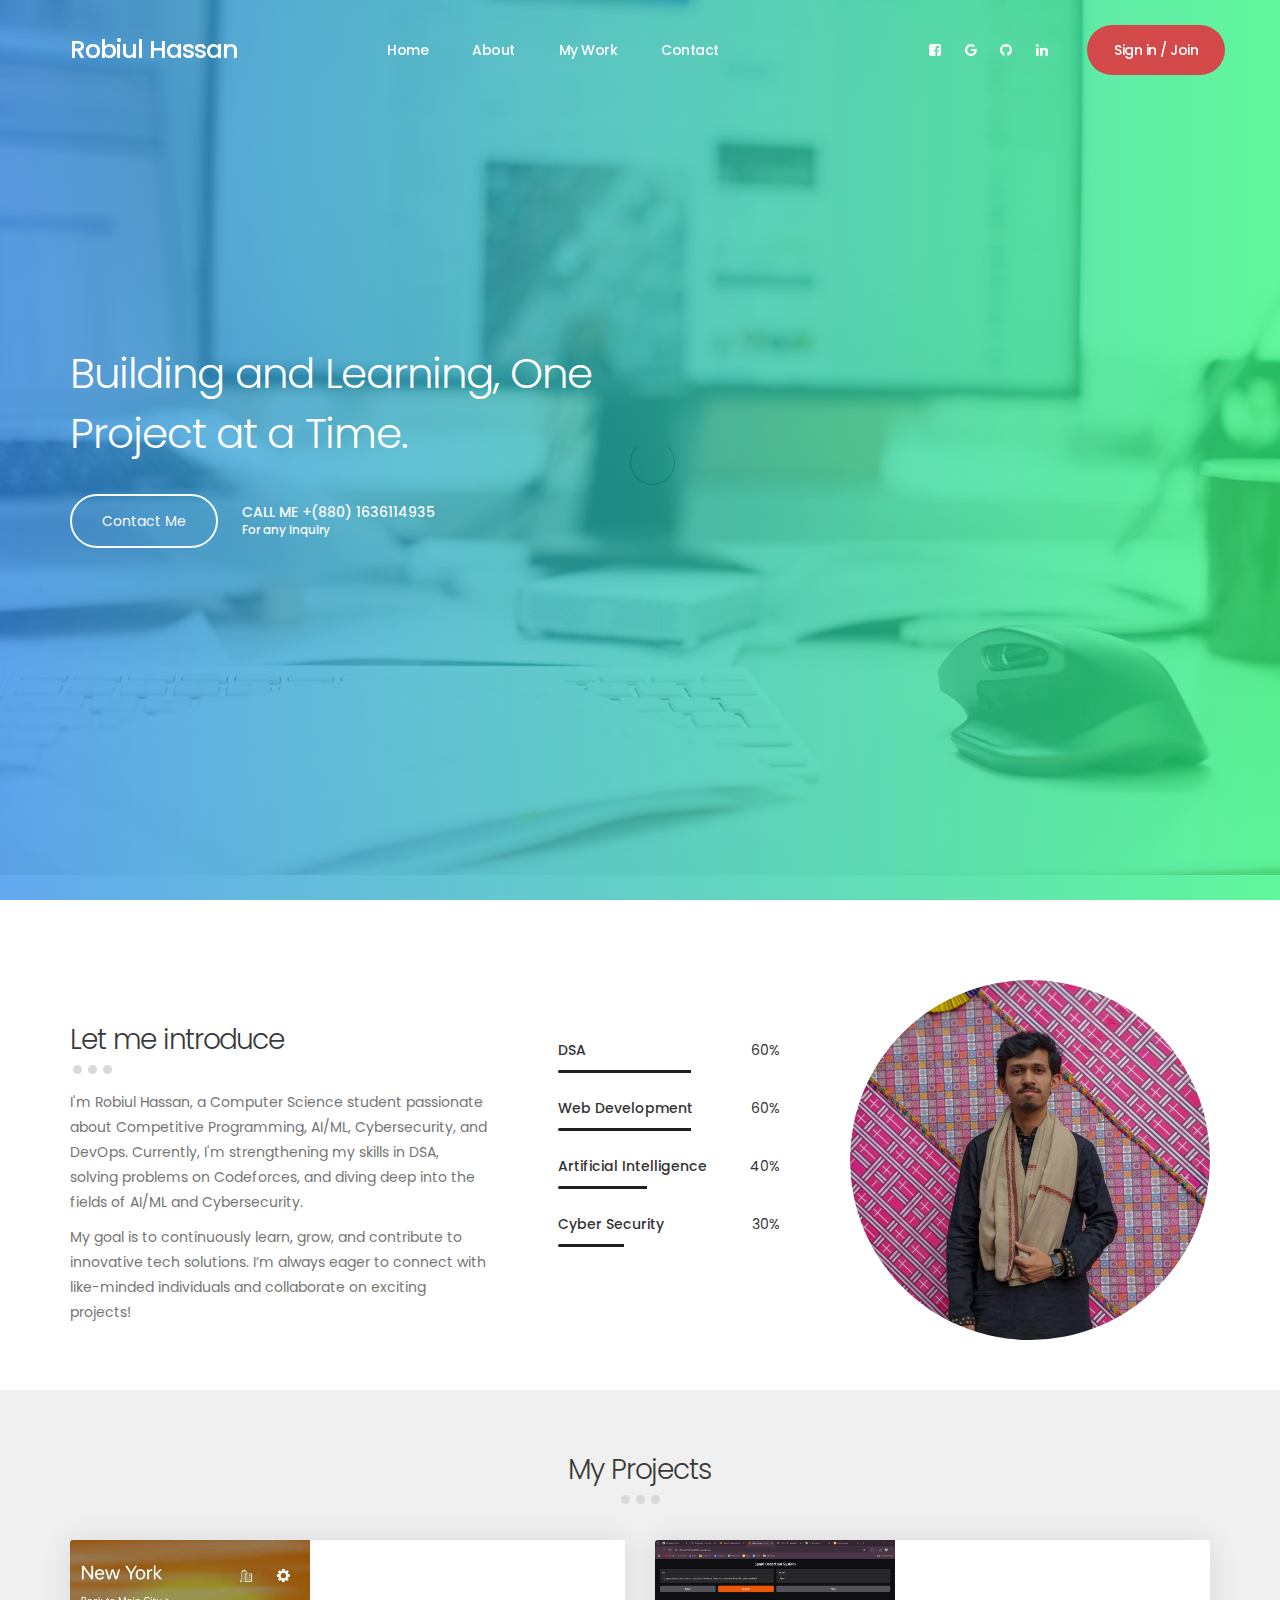
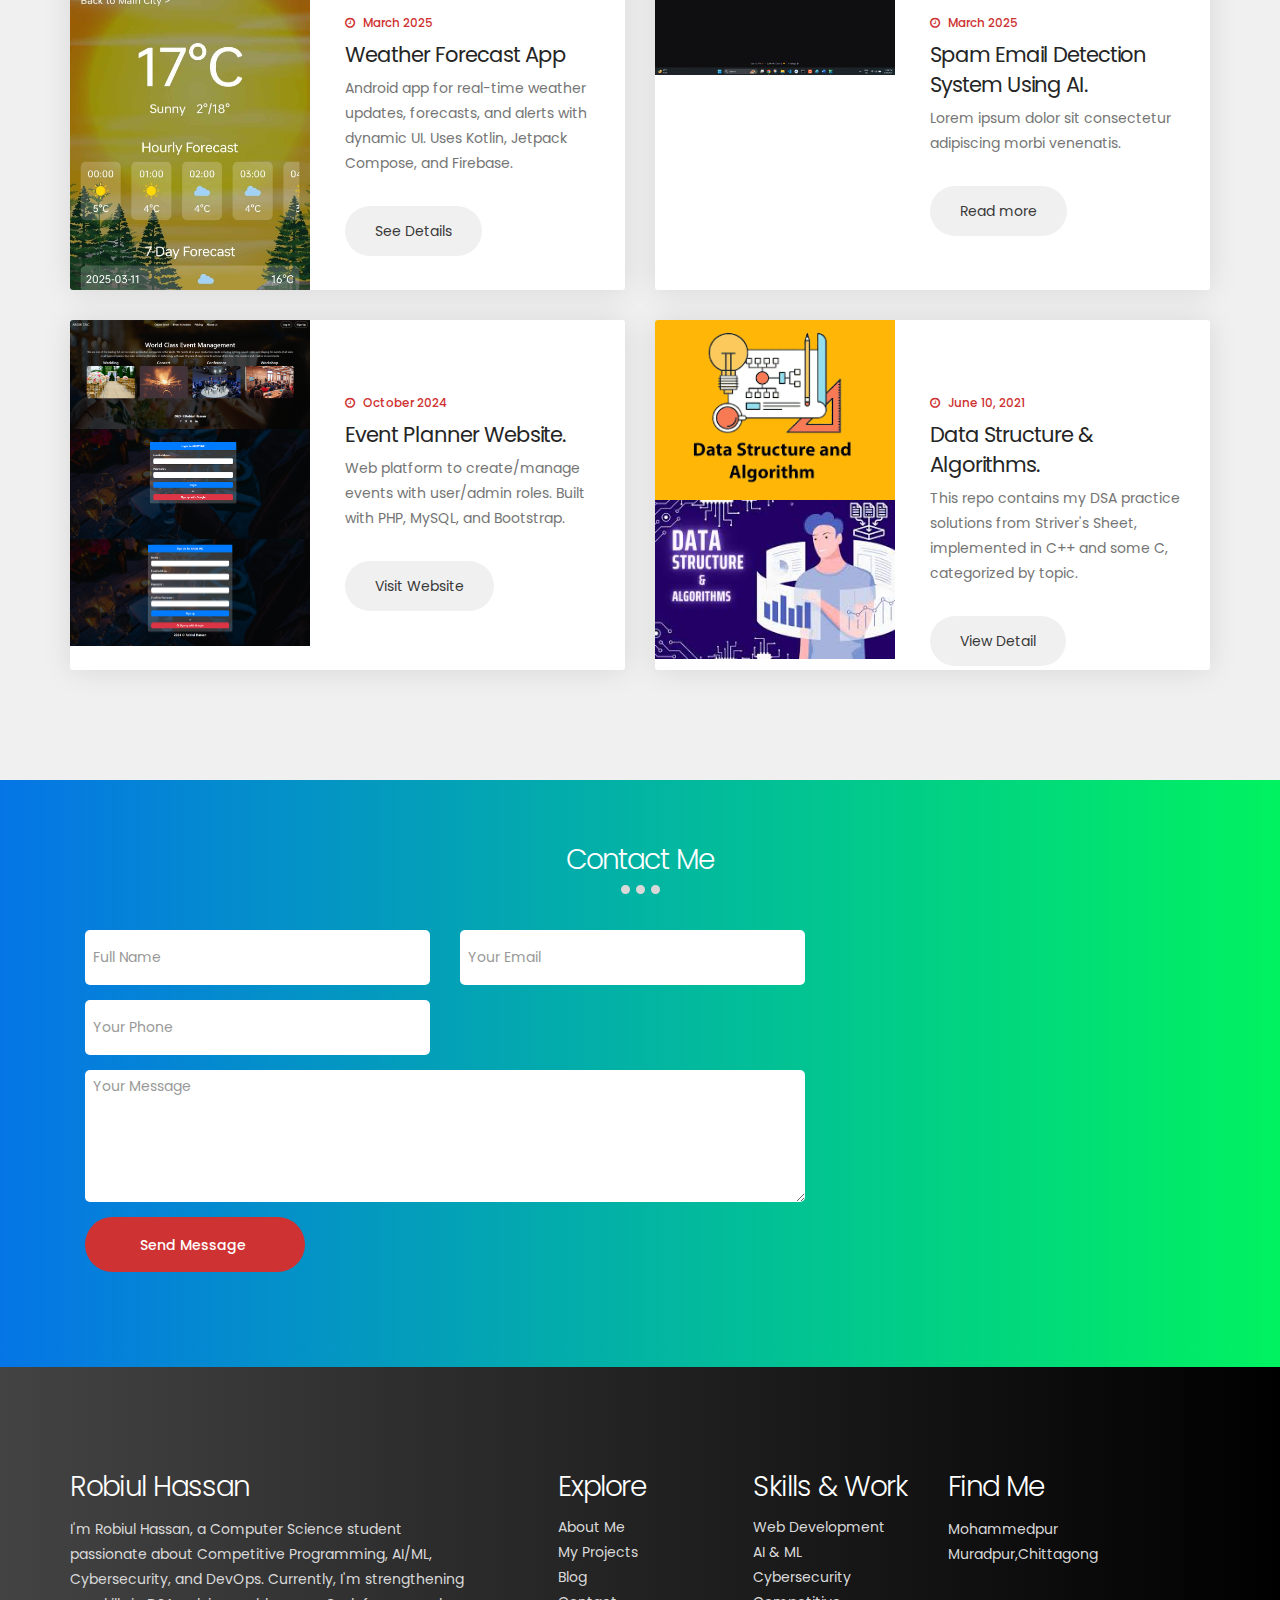
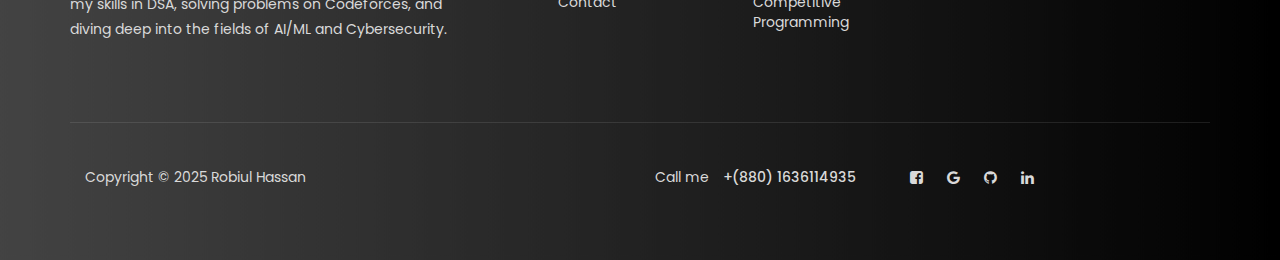
==== commit bdcd7c83: "Add files via upload" ====
--- a/index.html
+++ b/index.html
@@ -196,7 +196,8 @@
                                    <small><i class="fa fa-clock-o"></i> March 2025</small>
                                    <h3><a href="https://github.com/MDRobiulhassan/Weather-App">Weather Forecast App</a>
                                    </h3>
-                                   <p>Lorem ipsum dolor sit consectetur adipiscing morbi venenatis.</p>
+                                   <p>Android app for real-time weather updates, forecasts, and alerts with dynamic UI.
+                                        Uses Kotlin, Jetpack Compose, and Firebase.</p>
                                    <a href="https://github.com/MDRobiulhassan/Weather-App" class="btn section-btn">See
                                         Details</a>
                               </div>
@@ -237,7 +238,9 @@
                                    <small><i class="fa fa-clock-o"></i> October 2024</small>
                                    <h3><a href="https://github.com/MDRobiulhassan/Backend-Event-Planner">Event Planner
                                              Website.</a></h3>
-                                   <p>Lorem ipsum dolor sit consectetur adipiscing morbi venenatis.</p>
+                                   <p>Web platform to create/manage events with user/admin roles. Built with PHP, MySQL,
+                                        and Bootstrap.
+                                   </p>
                                    <a href="https://arswinc.thsite.top/?i=2" class="btn section-btn">Visit Website</a>
                               </div>
                          </div>
@@ -256,7 +259,8 @@
                                    <small><i class="fa fa-clock-o"></i> June 10, 2021</small>
                                    <h3><a href="https://github.com/MDRobiulhassan/Data-Structure-Algorithms">Data
                                              Structure & Algorithms.</a></h3>
-                                   <p>Lorem ipsum dolor sit consectetur adipiscing morbi venenatis.</p>
+                                   <p>This repo contains my DSA practice solutions from Striver's Sheet, implemented in
+                                        C++ and some C, categorized by topic.</p>
                                    <a href="https://github.com/MDRobiulhassan/Data-Structure-Algorithms"
                                         class="btn section-btn">View Detail</a>
                               </div>
@@ -304,8 +308,8 @@
 
 
                               <div class="col-md-12 col-sm-12">
-                                   <textarea class="form-control" rows="6" placeholder="Your Message"
-                                        id="cf-message" name="cf-message" required=""></textarea>
+                                   <textarea class="form-control" rows="6" placeholder="Your Message" id="cf-message"
+                                        name="cf-message" required=""></textarea>
                               </div>
 
                               <div class="col-md-4 col-sm-12">
@@ -379,7 +383,7 @@
                     <div class="col-md-3 col-sm-4">
                          <div class="footer-thumb">
                               <h2>Find Me</h2>
-                              <p>D-42 Banani R/A<br> Hashem Bazar,Chittagong</p>
+                              <p>Mohammedpur<br> Muradpur,Chittagong</p>
                          </div>
                     </div>
 
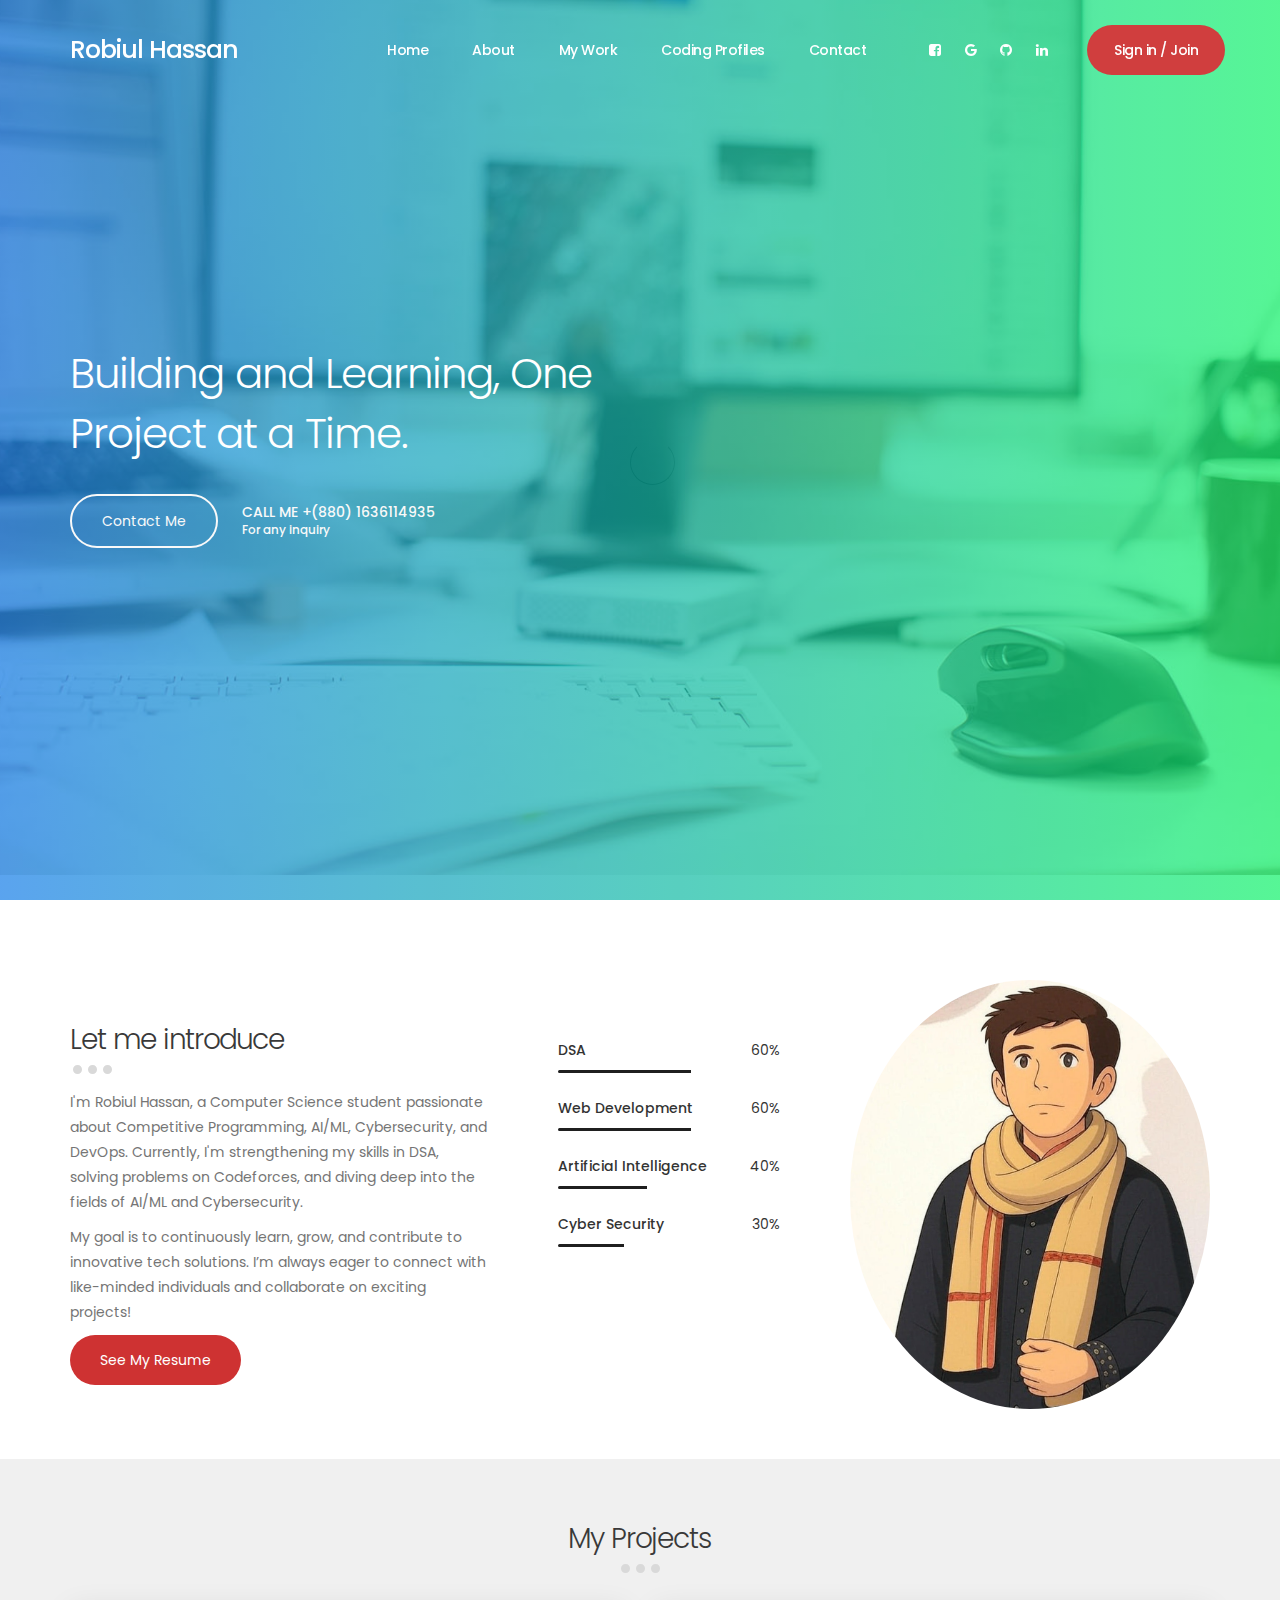
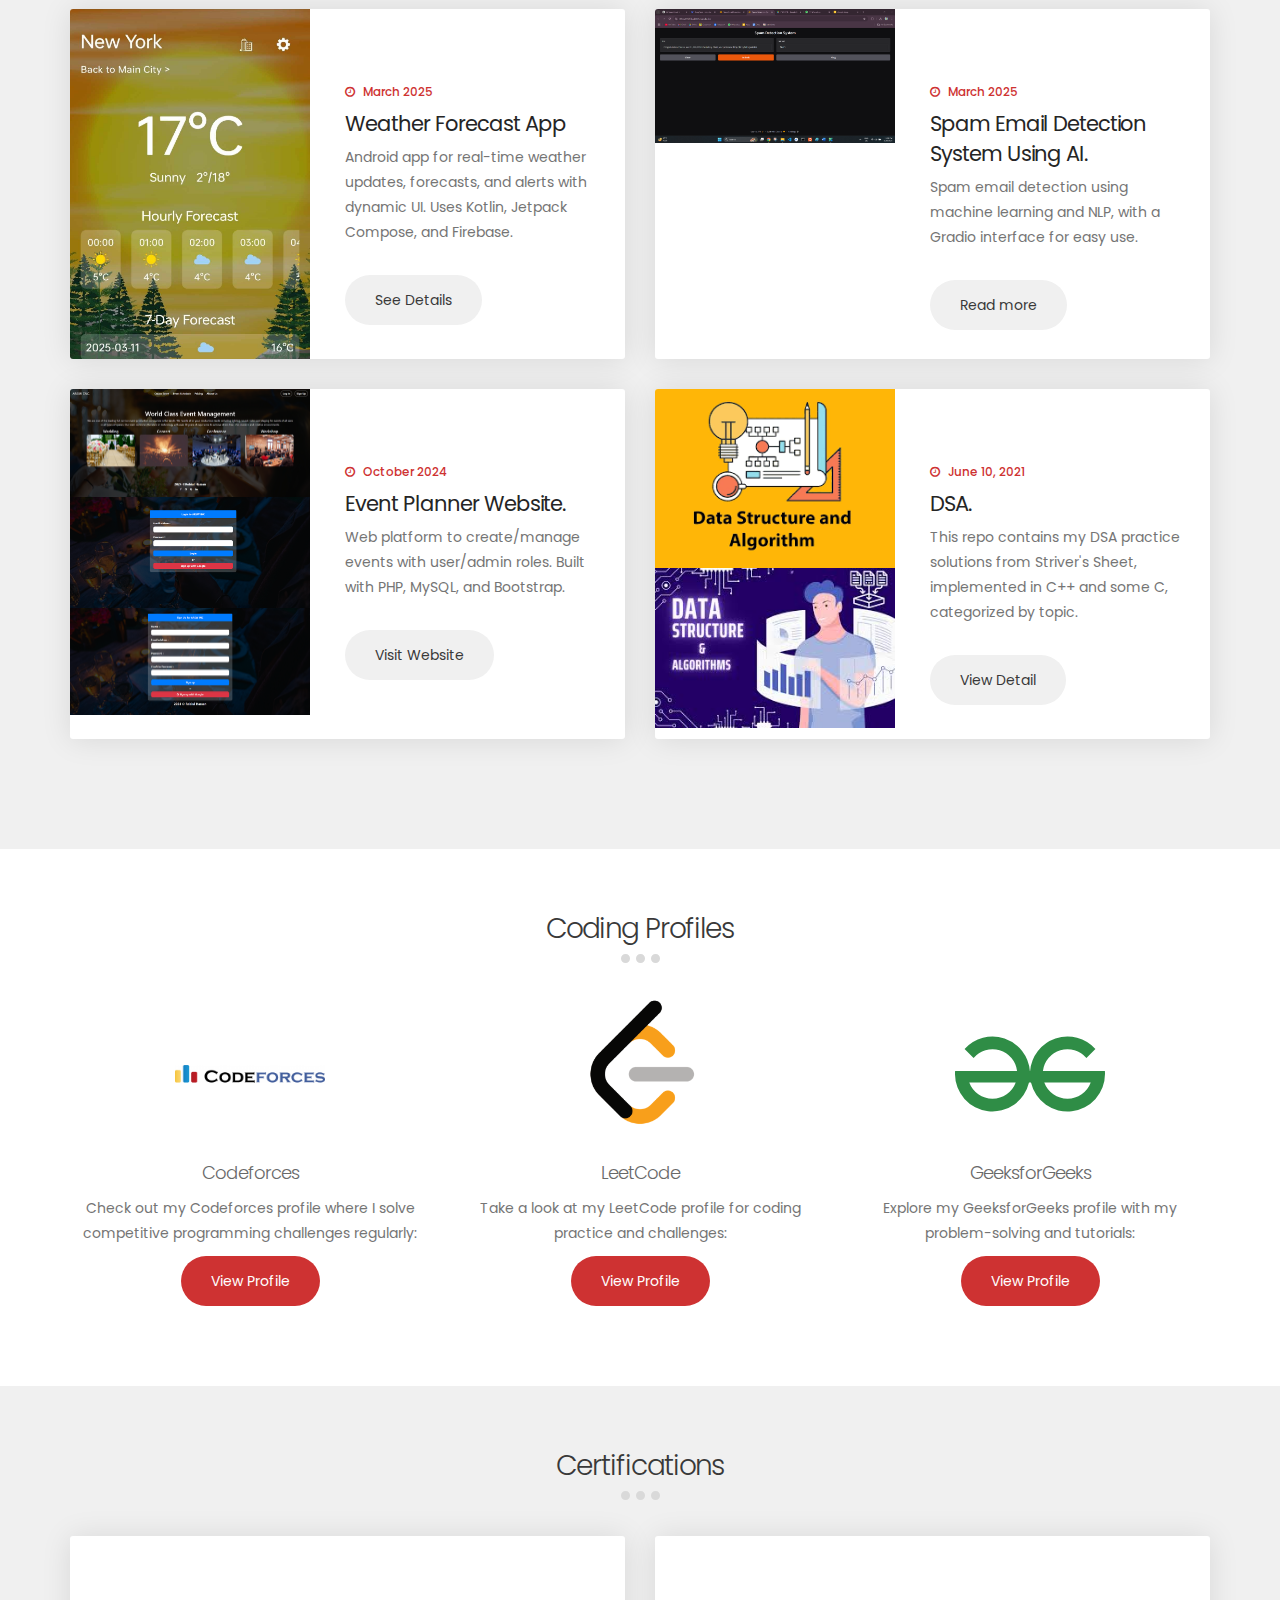
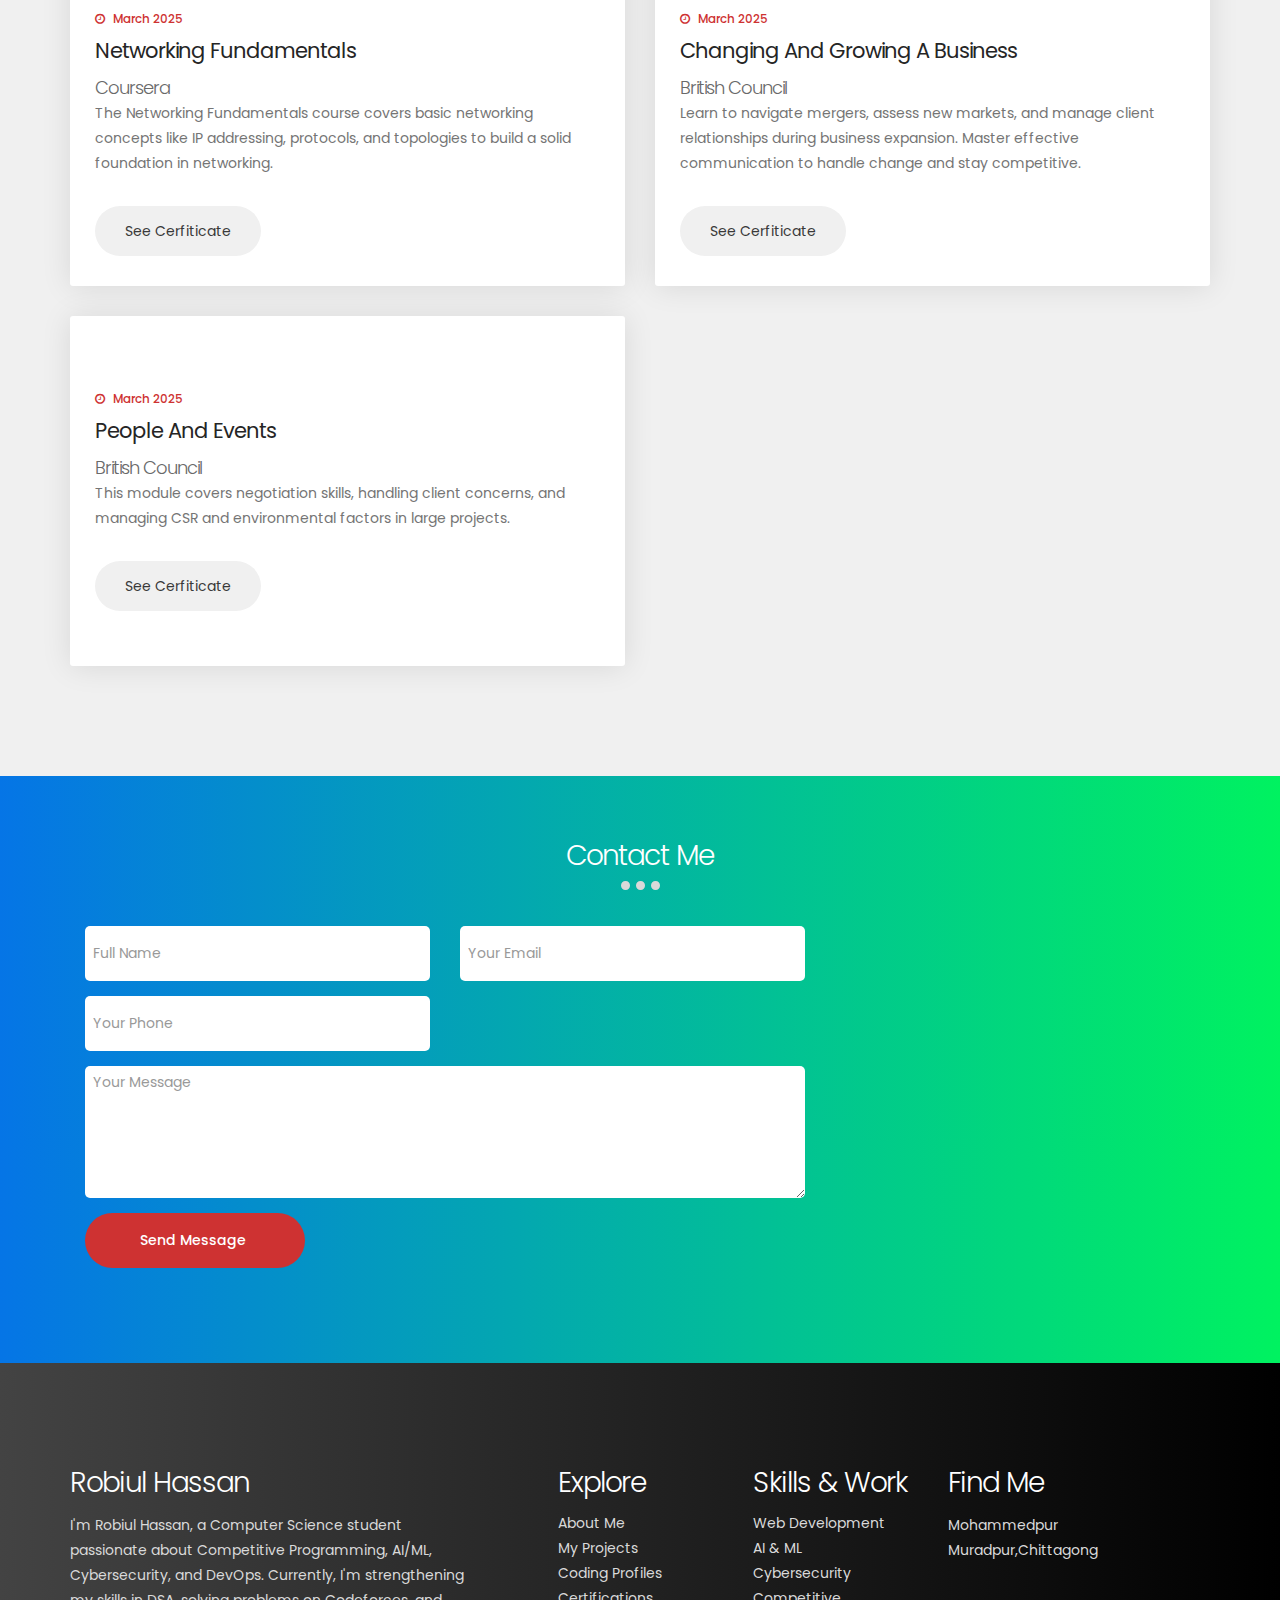
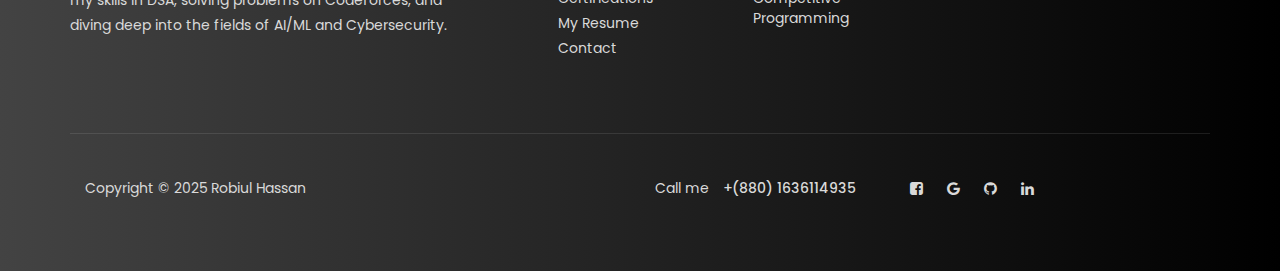
==== commit c6971ff4: "Add files via upload" ====
--- a/index.html
+++ b/index.html
@@ -53,8 +53,9 @@
                     <ul class="nav navbar-nav navbar-nav-first">
                          <li><a href="#home" class="smoothScroll">Home</a></li>
                          <li><a href="#about" class="smoothScroll">About</a></li>
-                         <!-- <li><a href="#blog" class="smoothScroll">Blog</a></li> -->
                          <li><a href="#blog" class="smoothScroll">My Work</a></li>
+                         <li><a href="#coding-profiles" class="smoothScroll">Coding Profiles</a></li>
+                         <!-- <li><a href=".Certifications" class="smoothScroll">Certifications</a></li> -->
                          <li><a href="#contact" class="smoothScroll">Contact</a></li>
                     </ul>
 
@@ -125,6 +126,8 @@
                                    tech solutions. I’m always eager to connect with like-minded individuals and
                                    collaborate on exciting projects!
                               </p>
+                              <a href="https://drive.google.com/file/d/12uRX-wwJFPstsRY-Mn36JAWK-mtqrnuq/view?usp=sharing"
+                                   class="btn section-btn">See My Resume</a>
                          </div>
                     </div>
 
@@ -164,7 +167,7 @@
 
                     <div class="col-md-4 col-sm-12">
                          <div class="about-image">
-                              <img src="images/ME.jpg" class="img-responsive" alt="" style="border-radius: 100%;">
+                              <img src="images/Ghibli.jpg" class="img-responsive" alt="" style="border-radius: 100%;">
                          </div>
                     </div>
 
@@ -216,7 +219,9 @@
                                    <small><i class="fa fa-clock-o"></i> March 2025</small>
                                    <h3><a href="https://github.com/MDRobiulhassan/Spam-Email-Detection">Spam Email
                                              Detection System Using AI.</a></h3>
-                                   <p>Lorem ipsum dolor sit consectetur adipiscing morbi venenatis.</p>
+                                   <p>Spam email detection using machine learning and NLP, with a Gradio interface for
+                                        easy use.
+                                   </p>
                                    <a href="https://github.com/MDRobiulhassan/Spam-Email-Detection"
                                         class="btn section-btn">Read more</a>
                               </div>
@@ -257,8 +262,8 @@
                               </div>
                               <div class="media-body blog-info">
                                    <small><i class="fa fa-clock-o"></i> June 10, 2021</small>
-                                   <h3><a href="https://github.com/MDRobiulhassan/Data-Structure-Algorithms">Data
-                                             Structure & Algorithms.</a></h3>
+                                   <h3><a href="https://github.com/MDRobiulhassan/Data-Structure-Algorithms">DSA.</a>
+                                   </h3>
                                    <p>This repo contains my DSA practice solutions from Striver's Sheet, implemented in
                                         C++ and some C, categorized by topic.</p>
                                    <a href="https://github.com/MDRobiulhassan/Data-Structure-Algorithms"
@@ -272,7 +277,129 @@
      </section>
 
 
-
+     <!-- CODING PROFILES -->
+     <section id="coding-profiles">
+          <div class="container">
+               <div class="section-title">
+                    <h2>Coding Profiles</h2>
+                    <span class="line-bar">...</span>
+               </div>
+               <div class="row">
+                    <!-- Codeforces Profile -->
+                    <div class="col-md-4">
+                         <div class="coding-profile">
+                              <!-- Codeforces Logo -->
+                              <img src="images/codeforces_logo.png" alt="Codeforces Logo" class="img-fluid mb-2"
+                                   style="width: 150px; height: 150px;">
+                              <h4>Codeforces</h4>
+                              <p>Check out my Codeforces profile where I solve competitive programming challenges
+                                   regularly:</p>
+                              <a href="https://codeforces.com/profile/RobiulHassan" class="btn section-btn">View
+                                   Profile</a>
+                         </div>
+                    </div>
+                    <!-- LeetCode Profile -->
+                    <div class="col-md-4">
+                         <div class="coding-profile">
+                              <!-- LeetCode Logo -->
+                              <img src="images/leetcode_logo.png" alt="LeetCode Logo" class="img-fluid mb-2"
+                                   style="width: 150px; height: 150px;">
+                              <h4>LeetCode</h4>
+                              <p class="">Take a look at my LeetCode profile for coding practice and challenges:</p>
+                              <a href="https://leetcode.com/u/MD_Robiul_Hassan/" class="btn section-btn ">View
+                                   Profile</a>
+                         </div>
+                    </div>
+                    <!-- GeeksforGeeks Profile -->
+                    <div class="col-md-4">
+                         <div class="coding-profile">
+                              <!-- GeeksforGeeks Logo -->
+                              <img src="images/gfg_logo.svg" alt="GeeksforGeeks Logo" class="img-fluid mb-2"
+                                   style="width: 150px; height: 150px;">
+                              <h4>GeeksforGeeks</h4>
+                              <p class="mt-2">Explore my GeeksforGeeks profile with my problem-solving and tutorials:
+                              </p>
+                              <a href="https://www.geeksforgeeks.org/user/robiulhasc8r0/" class="btn section-btn">View
+                                   Profile</a>
+                         </div>
+                    </div>
+               </div>
+          </div>
+     </section>
+
+
+     <!-- CERTIFICATIONS -->
+     <section id="blog" class="Certifications" data-stellar-background-ratio="0.5">
+          <div class="container">
+               <div class="row">
+
+                    <div class="col-md-12 col-sm-12">
+                         <div class="section-title">
+                              <h2>Certifications</h2>
+                              <span class="line-bar">...</span>
+                         </div>
+                    </div>
+
+
+                    <div class="col-md-6 col-sm-6">
+                         <!-- BLOG THUMB -->
+                         <div class="media blog-thumb">
+                              <div class="media-body blog-info">
+                                   <small><i class="fa fa-clock-o"></i> March 2025</small>
+                                   <h3><a href="">Networking Fundamentals
+                                        </a>
+                                   </h3>
+                                   <h4>Coursera</h4>
+                                   <p>The Networking Fundamentals course covers basic networking concepts like IP
+                                        addressing, protocols, and topologies to build a solid foundation in networking.
+                                   </p>
+                                   <a href="https://drive.google.com/file/d/1BjLoCJeoZ9cAXaZ3vCJNJxMsdC_I2LXi/view?usp=drive_link"
+                                        class="btn section-btn">See
+                                        Cerfiticate</a>
+                              </div>
+                         </div>
+                    </div>
+
+                    <div class="col-md-6 col-sm-6">
+                         <!-- BLOG THUMB -->
+                         <div class="media blog-thumb">
+                              <div class="media-body blog-info">
+                                   <small><i class="fa fa-clock-o"></i> March 2025</small>
+                                   <h3><a href="">Changing and growing a
+                                             business</a>
+                                   </h3>
+                                   <h4>British Council</h4>
+                                   <p>Learn to navigate mergers, assess new markets, and manage client relationships
+                                        during business expansion. Master effective communication to handle change and
+                                        stay competitive.</p>
+                                   <a href="https://drive.google.com/file/d/15RPa9XxadKwF41WTCJUpDoj3zLbORWe1/view?usp=sharing"
+                                        class="btn section-btn">See
+                                        Cerfiticate</a>
+                              </div>
+                         </div>
+                    </div>
+
+                    <div class="col-md-6 col-sm-6">
+                         <!-- BLOG THUMB -->
+                         <div class="media blog-thumb">
+                              <div class="media-body blog-info">
+                                   <small><i class="fa fa-clock-o"></i> March 2025</small>
+                                   <h3><a href="">People and events</a>
+                                   </h3>
+                                   <h4>British Council</h4>
+                                   <p>This module covers negotiation skills, handling client concerns, and managing CSR
+                                        and environmental factors in large projects.</p>
+                                   <a href="https://drive.google.com/file/d/15RPa9XxadKwF41WTCJUpDoj3zLbORWe1/view?usp=sharing"
+                                        class="btn section-btn">See
+                                        Cerfiticate</a>
+                              </div>
+                         </div>
+                    </div>
+
+
+               </div>
+          </div>
+     </section>
 
      <!-- CONTACT -->
      <section id="contact" data-stellar-background-ratio="0.5">
@@ -360,7 +487,9 @@
                               <ul class="footer-link">
                                    <li><a href="#about">About Me</a></li>
                                    <li><a href="#blog">My Projects</a></li>
-                                   <li><a href="#">Blog</a></li>
+                                   <li><a href="#coding-profiles">Coding Profiles</a></li>
+                                   <li><a href=".Certifications">Certifications</a></li>
+                                   <li><a href="https://drive.google.com/file/d/12uRX-wwJFPstsRY-Mn36JAWK-mtqrnuq/view?usp=sharing">My Resume</a></li>
                                    <li><a href="#contact">Contact</a></li>
                               </ul>
 
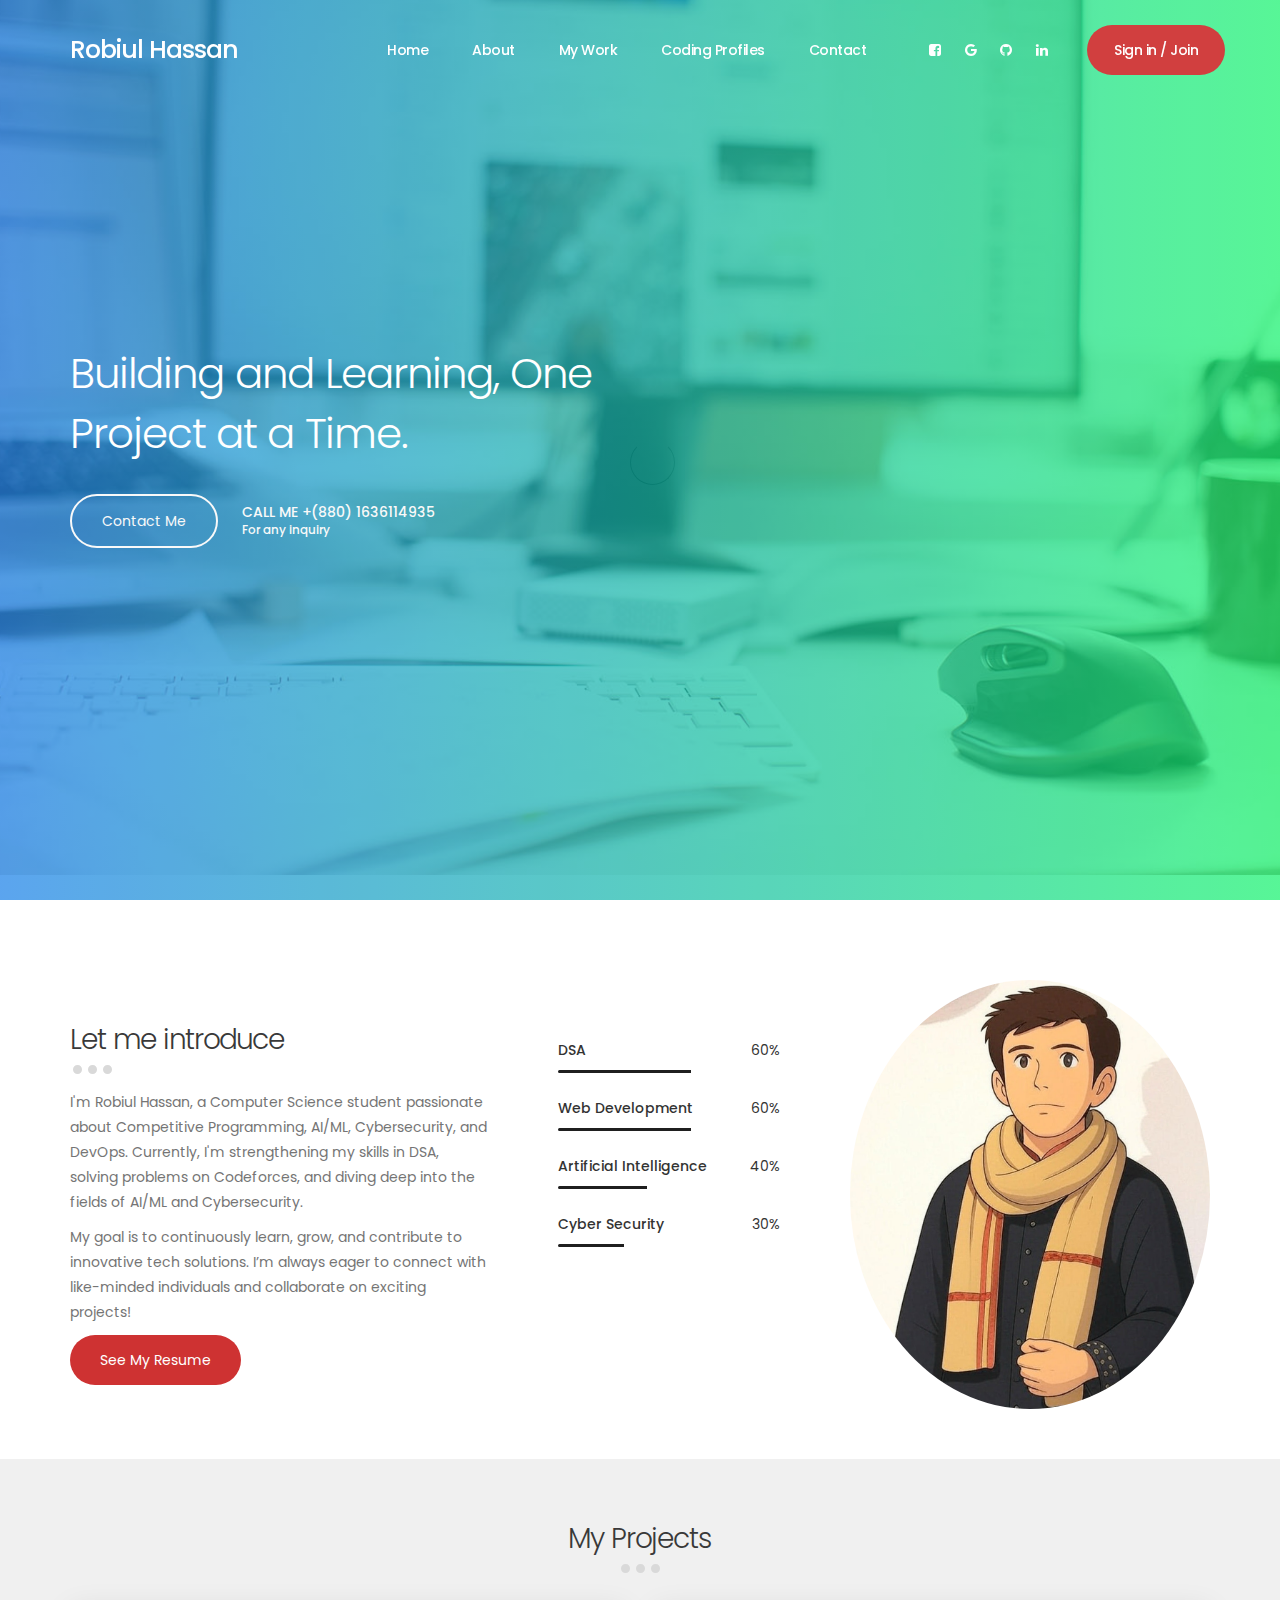
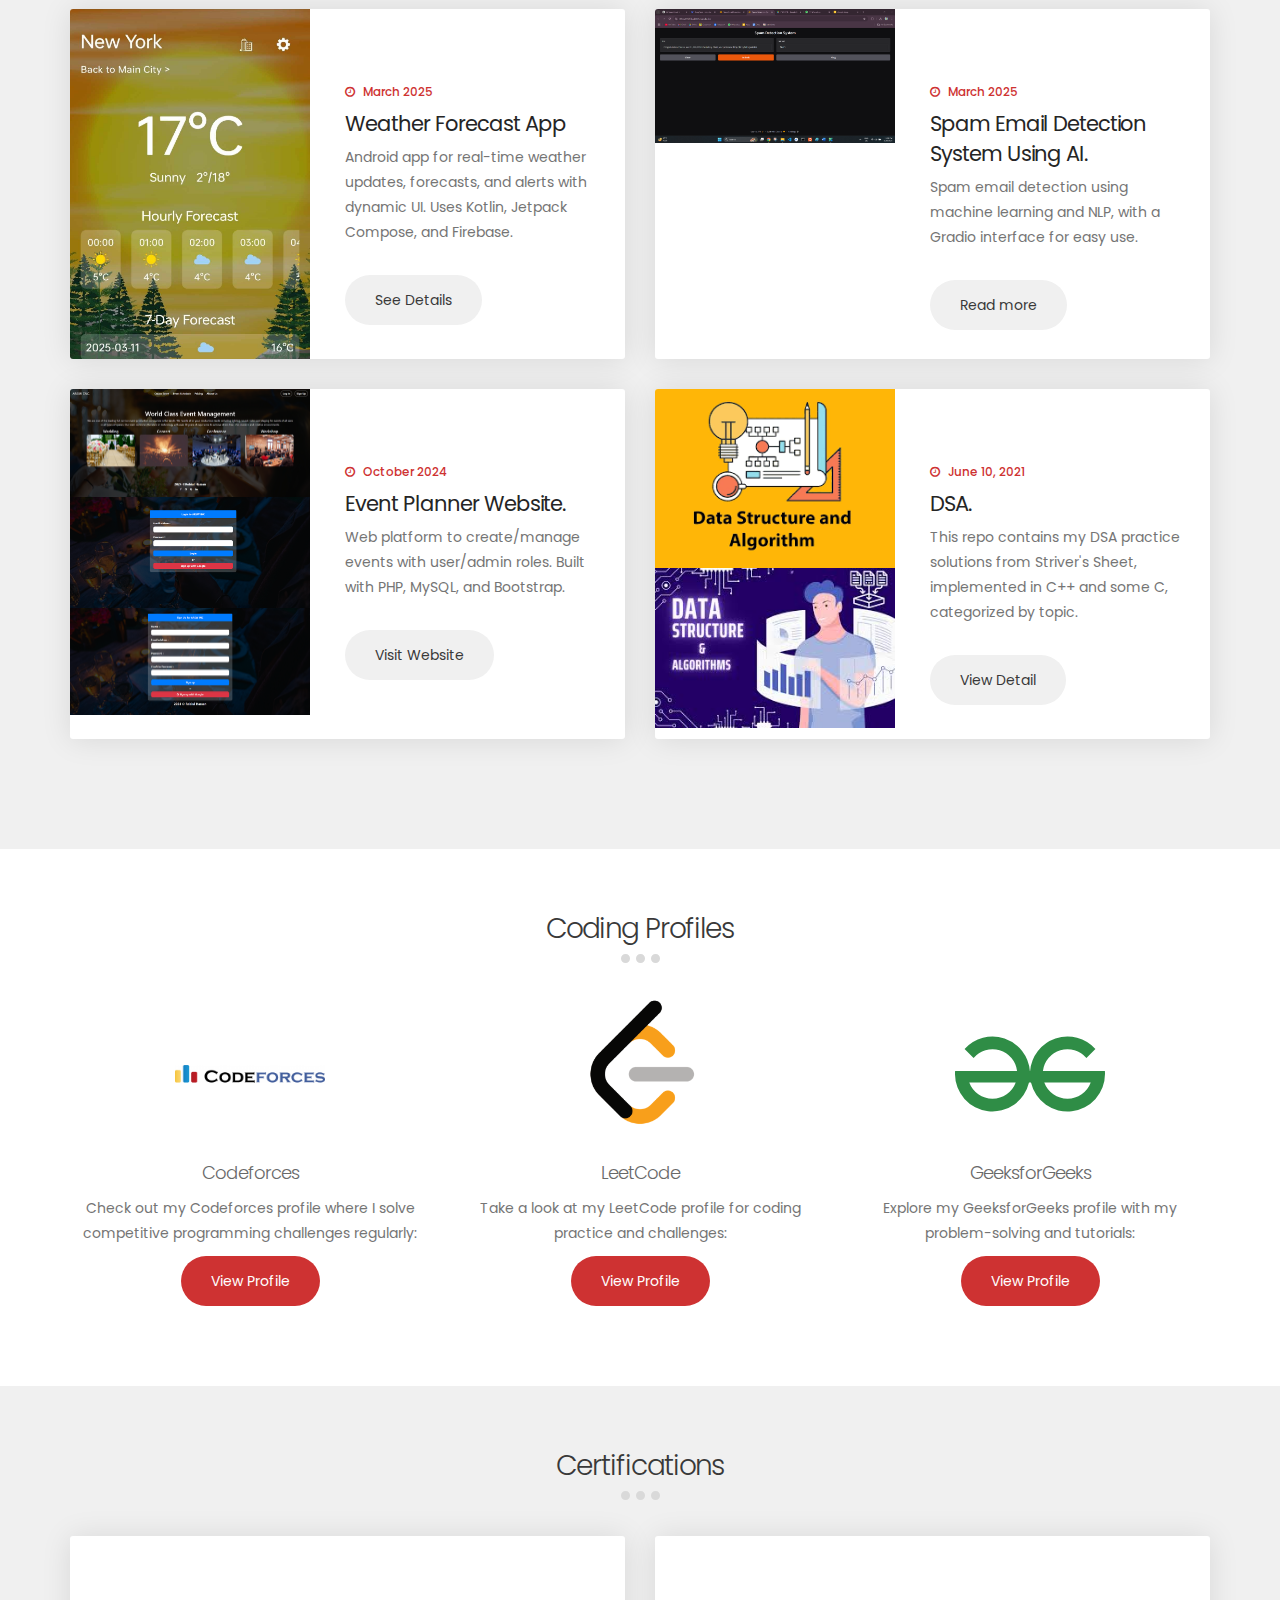
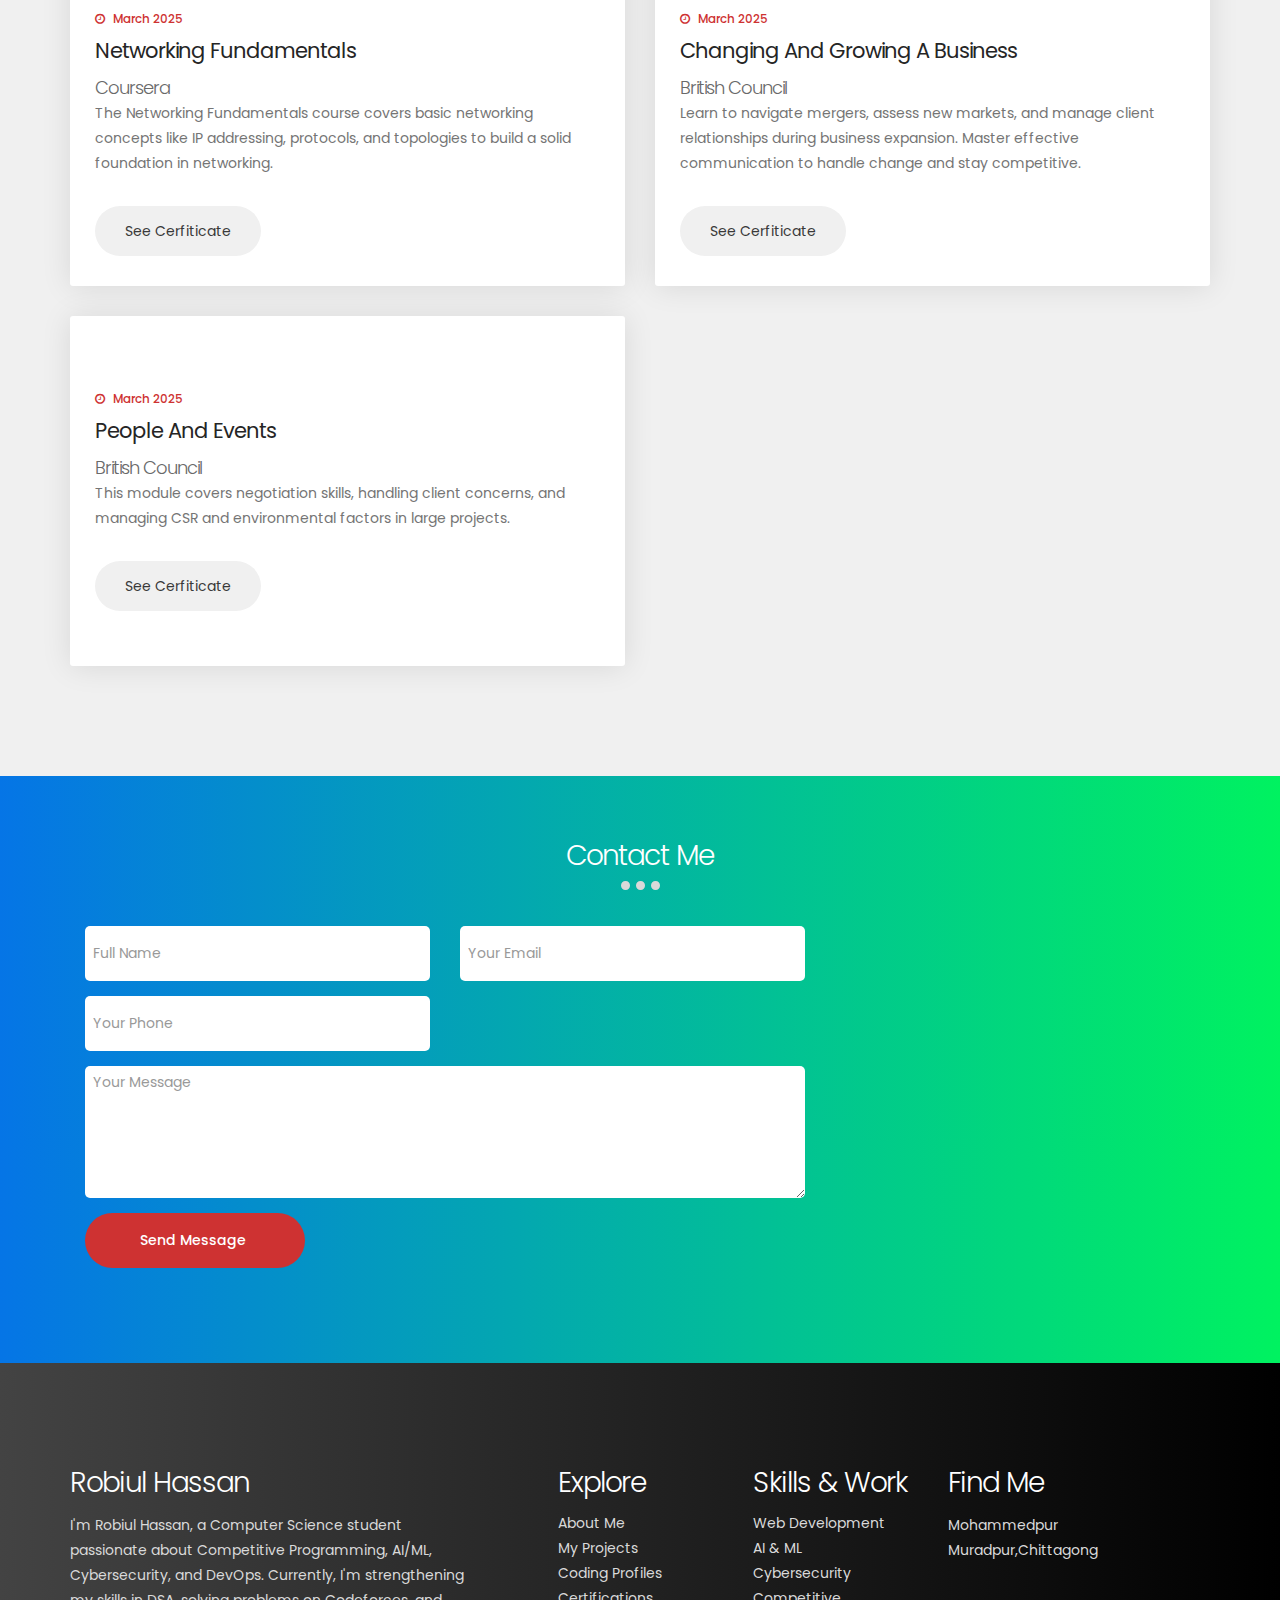
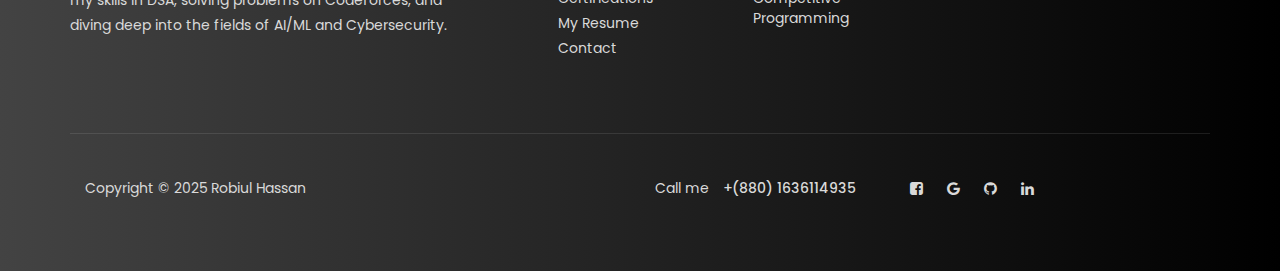
==== commit e2fefc66: "Add files via upload" ====
--- a/index.html
+++ b/index.html
@@ -416,34 +416,30 @@
                     <div class="col-md-8 col-sm-8">
 
                          <!-- CONTACT FORM HERE -->
-                         <form id="contact-form" role="form" action="#" method="post">
+                         <form id="contact-form" role="form" action="https://formspree.io/f/xkgjqynd" method="POST">
                               <div class="col-md-6 col-sm-6">
-                                   <input type="text" class="form-control" placeholder="Full Name" id="cf-name"
-                                        name="cf-name" required="">
+                                   <input type="text" class="form-control" placeholder="Full Name" name="name" required>
                               </div>
 
                               <div class="col-md-6 col-sm-6">
-                                   <input type="email" class="form-control" placeholder="Your Email" id="cf-email"
-                                        name="cf-email" required="">
+                                   <input type="email" class="form-control" placeholder="Your Email" name="email"
+                                        required>
                               </div>
 
                               <div class="col-md-6 col-sm-6">
-                                   <input type="tel" class="form-control" placeholder="Your Phone" id="cf-number"
-                                        name="cf-number" required="">
-                              </div>
-
-
+                                   <input type="tel" class="form-control" placeholder="Your Phone" name="phone">
+                              </div>
 
                               <div class="col-md-12 col-sm-12">
-                                   <textarea class="form-control" rows="6" placeholder="Your Message" id="cf-message"
-                                        name="cf-message" required=""></textarea>
+                                   <textarea class="form-control" rows="6" placeholder="Your Message" name="message"
+                                        required></textarea>
                               </div>
 
                               <div class="col-md-4 col-sm-12">
-                                   <input type="submit" class="form-control" name="submit" value="Send Message">
-                              </div>
-
+                                   <input type="submit" class="form-control" value="Send Message">
+                              </div>
                          </form>
+
                     </div>
 
                     <div class="col-md-4 col-sm-4">
@@ -489,7 +485,9 @@
                                    <li><a href="#blog">My Projects</a></li>
                                    <li><a href="#coding-profiles">Coding Profiles</a></li>
                                    <li><a href=".Certifications">Certifications</a></li>
-                                   <li><a href="https://drive.google.com/file/d/12uRX-wwJFPstsRY-Mn36JAWK-mtqrnuq/view?usp=sharing">My Resume</a></li>
+                                   <li><a
+                                             href="https://drive.google.com/file/d/12uRX-wwJFPstsRY-Mn36JAWK-mtqrnuq/view?usp=sharing">My
+                                             Resume</a></li>
                                    <li><a href="#contact">Contact</a></li>
                               </ul>
 
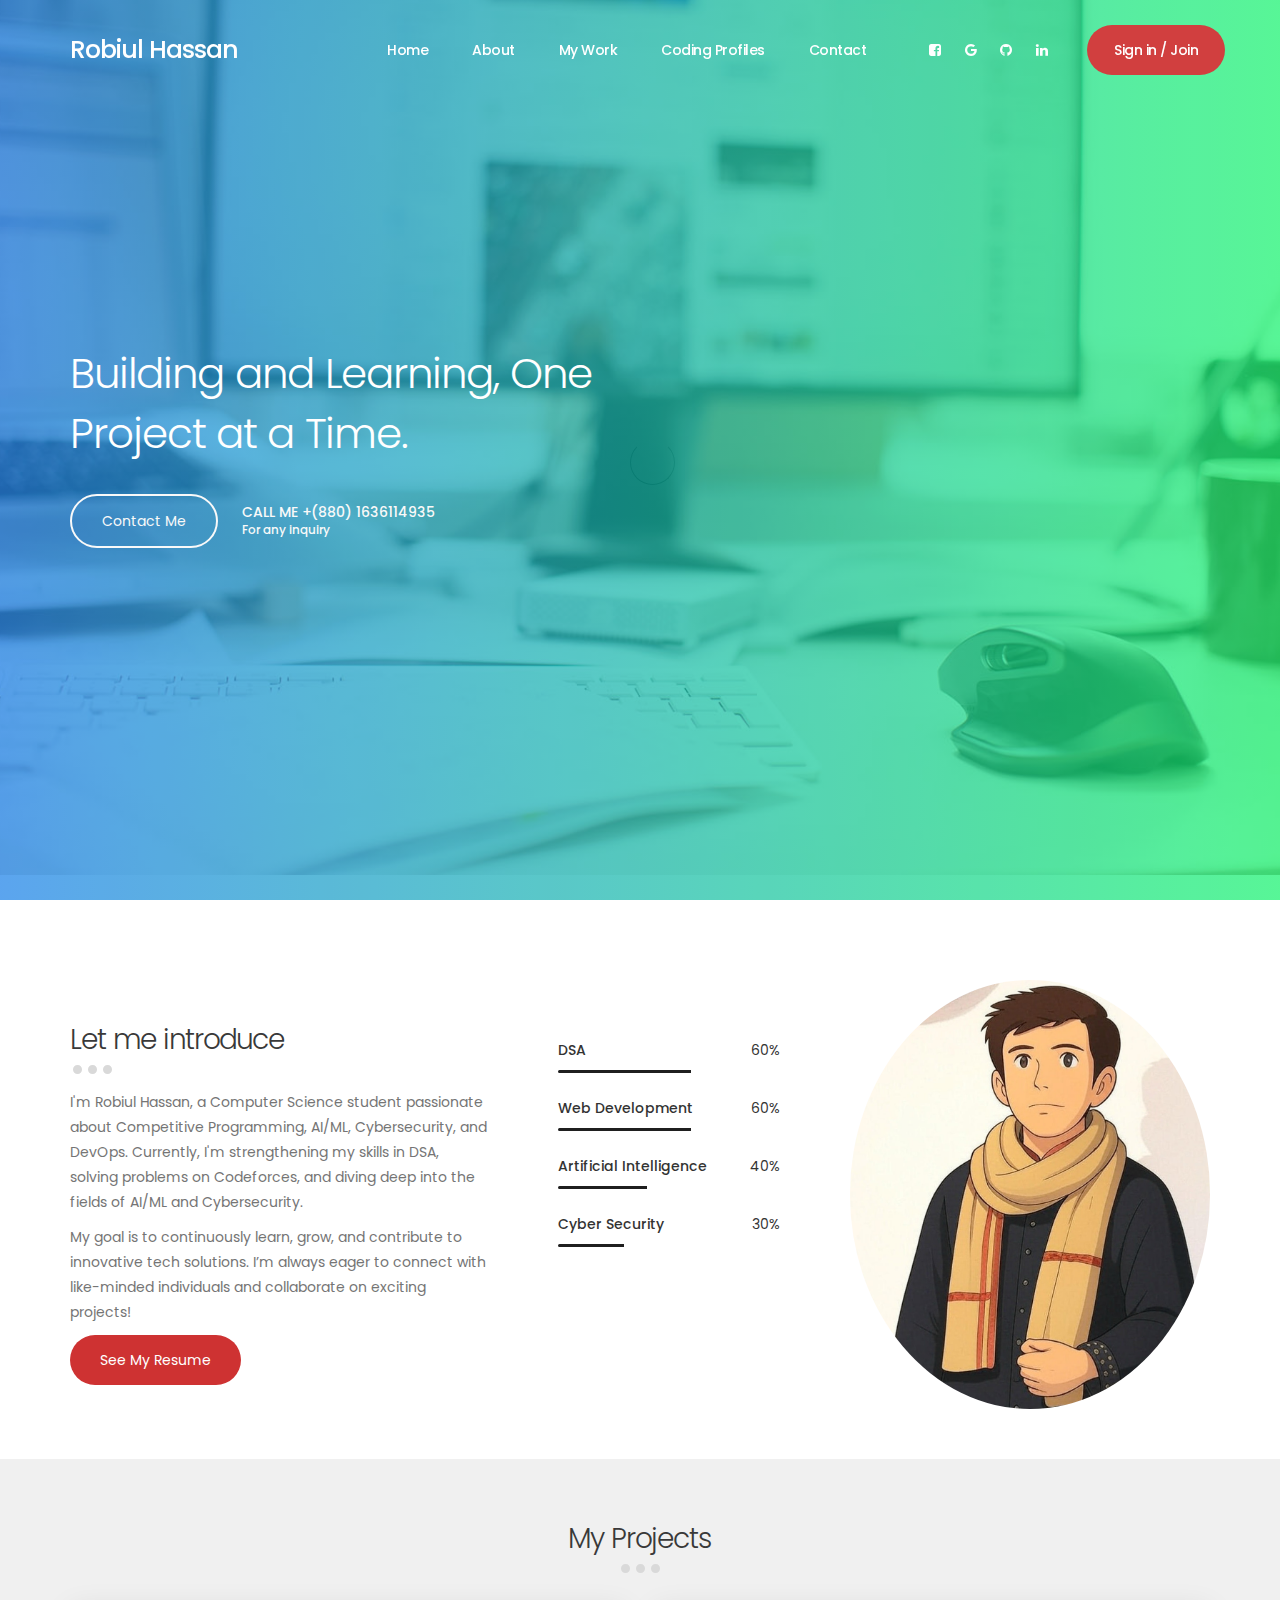
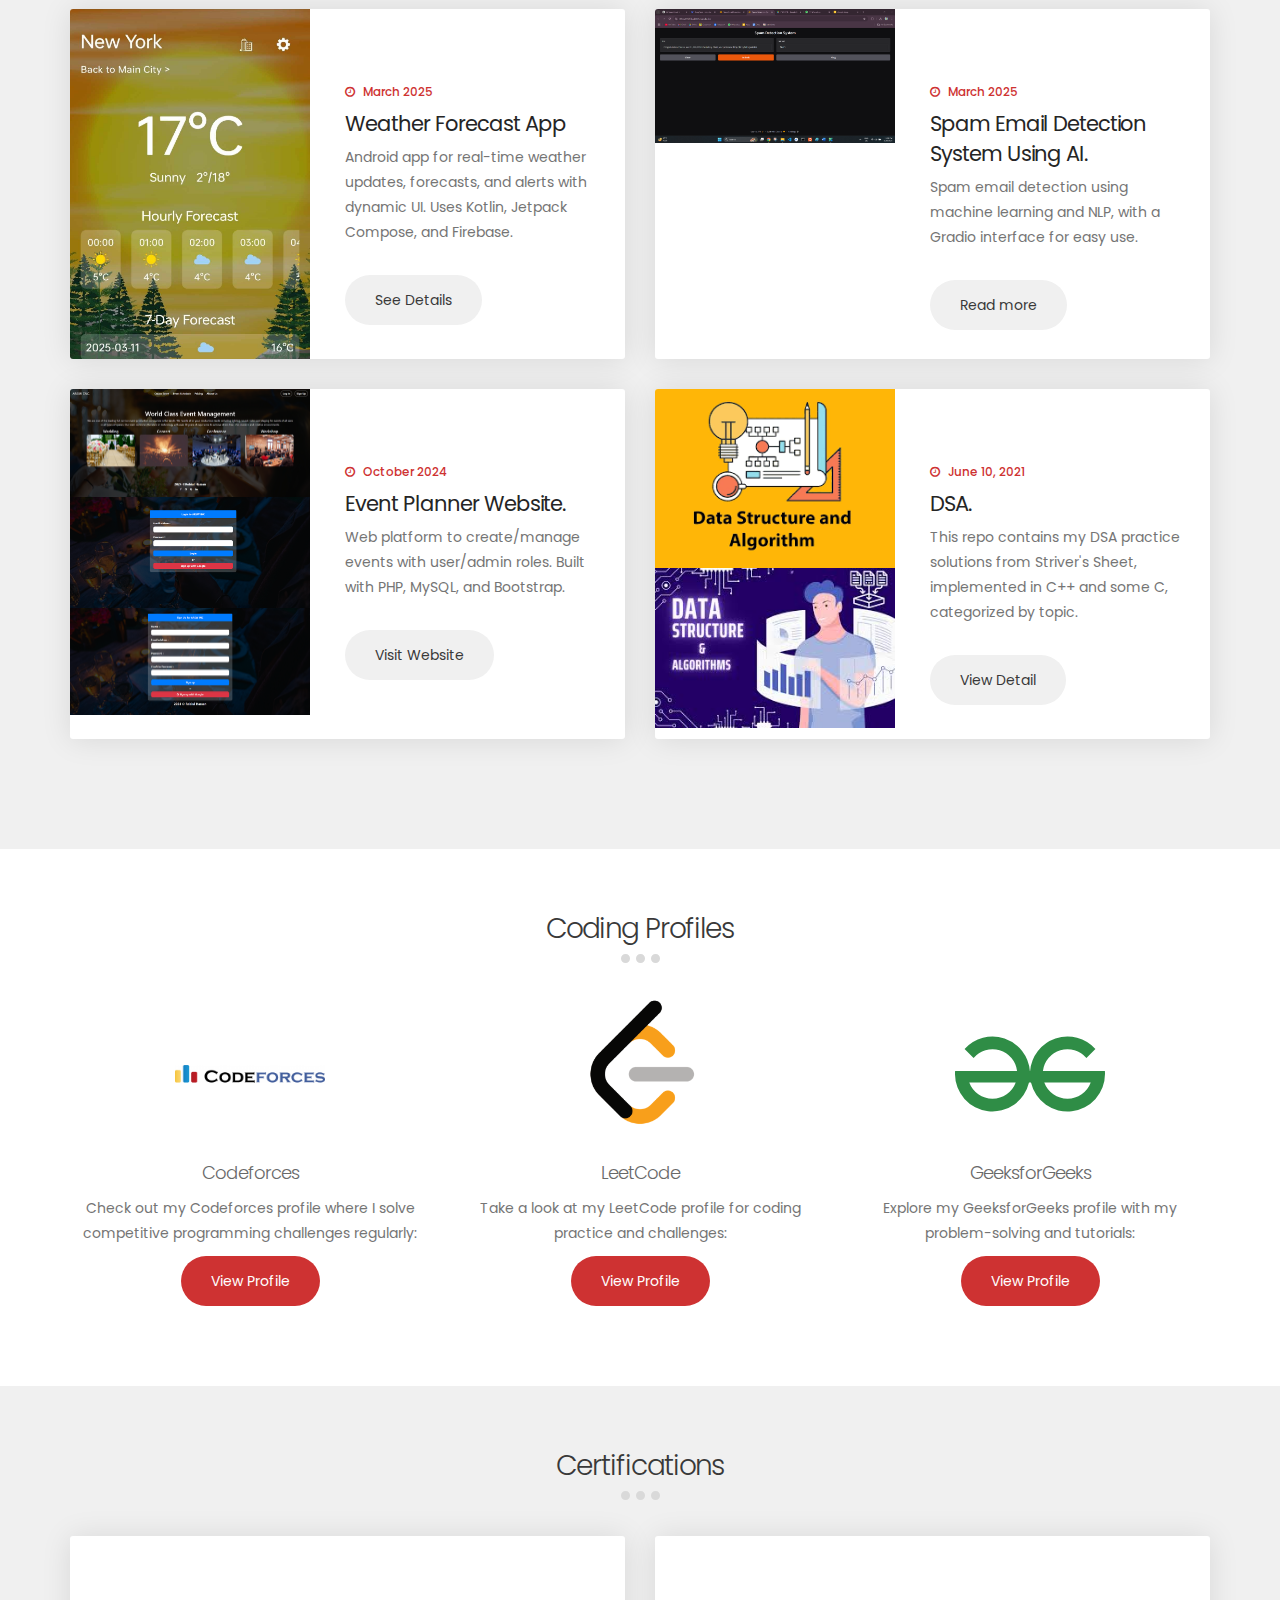
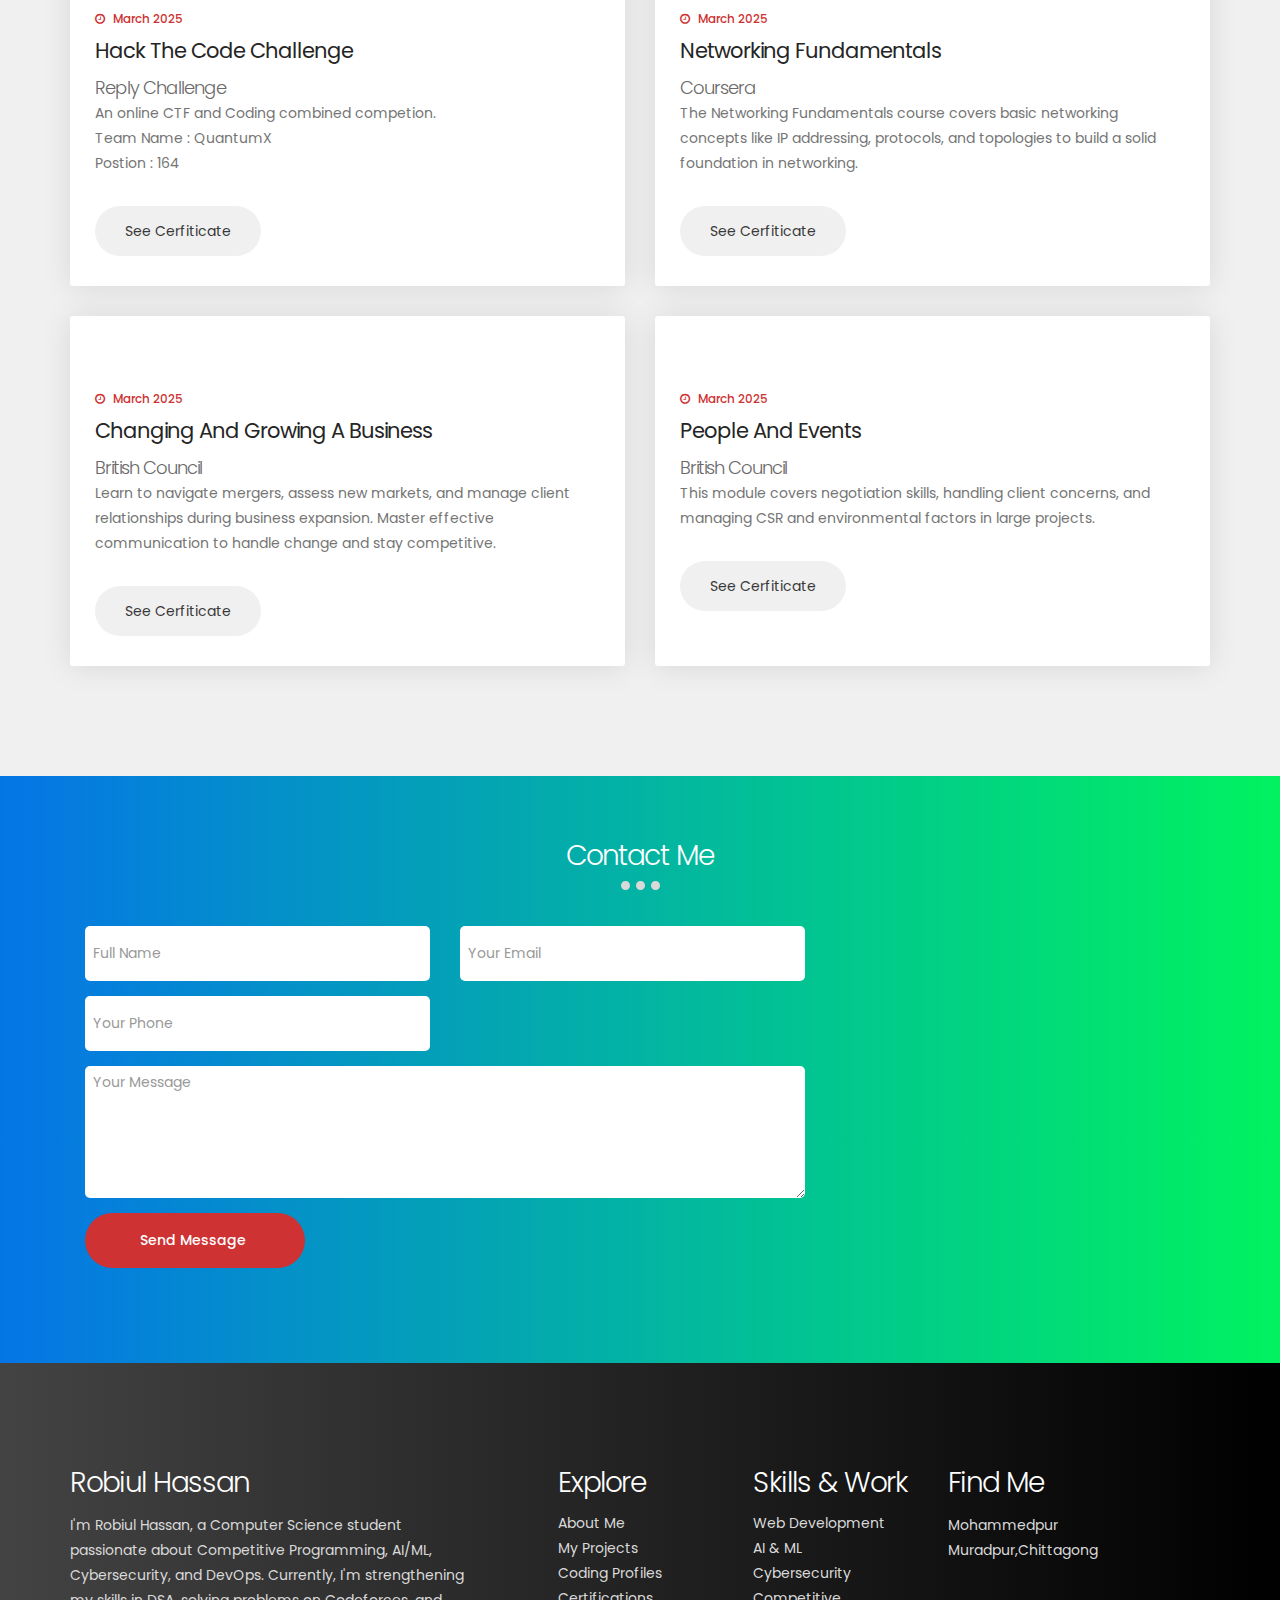
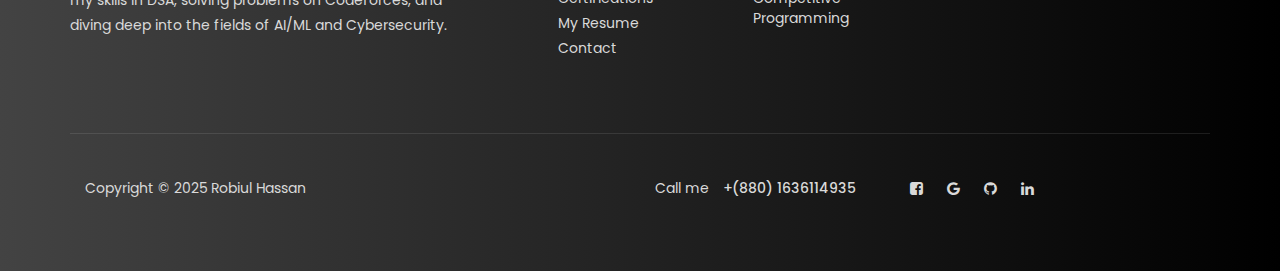
==== commit 7d88790f: "Add files via upload" ====
--- a/index.html
+++ b/index.html
@@ -341,6 +341,24 @@
                     </div>
 
 
+                    <div class="col-md-6 col-sm-6">
+                         <!-- BLOG THUMB -->
+                         <div class="media blog-thumb">
+                              <div class="media-body blog-info">
+                                   <small><i class="fa fa-clock-o"></i> March 2025</small>
+                                   <h3><a href="">Hack The Code Challenge
+                                        </a>
+                                   </h3>
+                                   <h4>Reply Challenge</h4>
+                                   <p>An online CTF and Coding combined competion.</br>
+                                        Team Name : QuantumX</br>
+                                        Postion : 164</p>
+                                   <a href="https://drive.google.com/file/d/1htkxWIVAMpYtyn4s9BNCsFpiHST-2kxQ/view?usp=sharing"
+                                        class="btn section-btn">See
+                                        Cerfiticate</a>
+                              </div>
+                         </div>
+                    </div>
                     <div class="col-md-6 col-sm-6">
                          <!-- BLOG THUMB -->
                          <div class="media blog-thumb">
